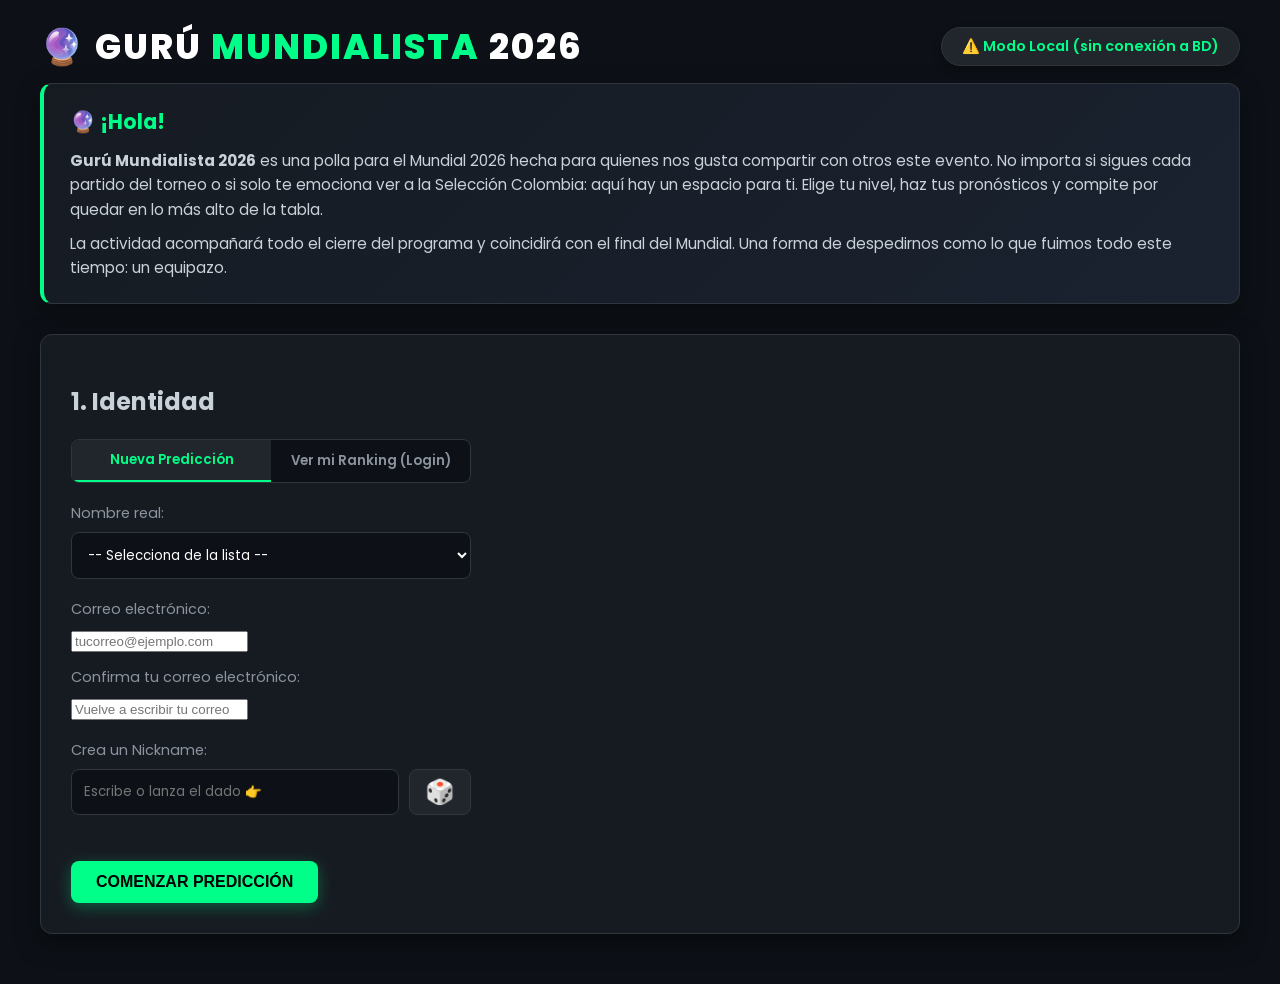
==== index.html @ ebf489bd "Add files via upload" ====
<!DOCTYPE html>
<html lang="es">
<head>
    <meta charset="UTF-8">
    <meta name="viewport" content="width=device-width, initial-scale=1.0">
    <title>Gurú Mundialista 2026</title>
    <link rel="icon" href="data:image/svg+xml,<svg xmlns=%22http://www.w3.org/2000/svg%22 viewBox=%220 0 100 100%22><text y=%22.9em%22 font-size=%2290%22>⚽</text></svg>">
    <link href="https://fonts.googleapis.com/css2?family=Poppins:wght@400;600;800&display=swap" rel="stylesheet">

    <!-- Librería de Supabase -->
    <script src="https://cdn.jsdelivr.net/npm/@supabase/supabase-js@2"></script>

    <!-- Librería de EmailJS (envío de correos desde el navegador) -->
    <script src="https://cdn.jsdelivr.net/npm/@emailjs/browser@4/dist/email.min.js"></script>
    <script>
        // Configuración pública de EmailJS (segura en el navegador; protegida por allowlist de dominio).
        const EMAILJS_PUBLIC_KEY = 'kwXIghJAaMtMePEkR';
        const EMAILJS_SERVICE_ID = 'service_cu4nylf';
        const EMAILJS_TEMPLATE_RESUMEN = 'template_o85jtlh';
        const EMAILJS_TEMPLATE_NICKNAME = 'template_stumfva';
        if (window.emailjs) emailjs.init({ publicKey: EMAILJS_PUBLIC_KEY });
    </script>

    <style>
        :root { --bg-color: #0d1117; --card-bg: #161b22; --border-color: #30363d; --text-main: #c9d1d9; --accent: #00ff88; --accent-hover: #00cc6a; --highlight: rgba(0, 255, 136, 0.1); }
        * { box-sizing: border-box; }
        body { font-family: 'Poppins', sans-serif; background-color: var(--bg-color); color: var(--text-main); margin: 0; padding: 20px; }
        .container { max-width: 1200px; margin: 0 auto; }

        .header-top { display: flex; justify-content: space-between; align-items: center; margin-bottom: 10px; flex-wrap: wrap; gap: 10px; }
        h1 { font-weight: 800; font-size: 2.2em; text-transform: uppercase; letter-spacing: 2px; margin: 0; color: white; }
        h1 span { color: var(--accent); }
        .stats-badge { background: #21262d; border: 1px solid var(--border-color); color: var(--accent); padding: 8px 20px; border-radius: 20px; font-weight: 600; font-size: 0.9em; box-shadow: 0 4px 10px rgba(0,0,0,0.3); }

        .card { background: var(--card-bg); border: 1px solid var(--border-color); border-radius: 12px; padding: 30px; margin-bottom: 30px; box-shadow: 0 8px 24px rgba(0,0,0,0.5); opacity: 0.3; pointer-events: none; transition: all 0.4s ease; display: block; }
        .card.active { opacity: 1; pointer-events: auto; }
        .hidden { display: none !important; }

        label { display: block; margin-bottom: 8px; color: #8b949e; font-size: 0.9em; }
        input[type="text"], select { width: 100%; padding: 12px; border-radius: 8px; border: 1px solid var(--border-color); background: #0d1117; color: white; font-family: 'Poppins', sans-serif; box-sizing: border-box; }
        input[type="text"]:focus, select:focus { outline: none; border-color: var(--accent); }
        .form-container { max-width: 400px; margin-bottom: 25px; }
        .input-group { display: flex; gap: 10px; }
        .input-group input { flex: 1; }
        .btn-dice { background: #21262d; border: 1px solid var(--border-color); color: white; border-radius: 8px; padding: 0 15px; cursor: pointer; font-size: 1.5em; transition: all 0.2s; }
        .btn-dice:hover { background: #30363d; border-color: var(--accent); transform: scale(1.05); }
        .btn { background: var(--accent); color: #000; border: none; padding: 12px 25px; border-radius: 8px; cursor: pointer; font-size: 16px; font-weight: 600; text-transform: uppercase; transition: 0.2s; box-shadow: 0 4px 15px rgba(0, 255, 136, 0.3); }
        .btn:hover { background: var(--accent-hover); transform: translateY(-2px); }
        .btn:disabled { background: #30363d; color: #8b949e; cursor: not-allowed; box-shadow: none; transform: none; }

        .mode-toggle { display: flex; background: #0d1117; border: 1px solid var(--border-color); border-radius: 8px; overflow: hidden; margin-bottom: 20px; max-width: 400px; }
        .mode-btn { flex: 1; padding: 10px; background: transparent; border: none; color: #8b949e; cursor: pointer; font-family: 'Poppins'; font-weight: 600; transition: 0.3s; }
        .mode-btn.active { background: #21262d; color: var(--accent); border-bottom: 2px solid var(--accent); }

        .dashboard-header { display: flex; justify-content: space-between; background: #21262d; padding: 20px; border-radius: 10px; margin-bottom: 20px; border: 1px solid var(--border-color); align-items: center; flex-wrap: wrap; gap: 15px; }
        .dash-stat { text-align: center; }
        .dash-val { font-size: 2em; font-weight: 800; color: var(--accent); }
        .dash-label { color: #8b949e; font-size: 0.9em; text-transform: uppercase; }

        .grid-groups { display: grid; grid-template-columns: repeat(auto-fill, minmax(260px, 1fr)); gap: 20px; margin-bottom: 20px; }
        .group-box { background: #21262d; border: 1px solid var(--border-color); padding: 15px; border-radius: 10px; }
        .group-box h3 { margin-top: 0; color: var(--accent); border-bottom: 1px solid var(--border-color); padding-bottom: 8px; margin-bottom: 15px; }
        .team-row { display: flex; align-items: center; justify-content: space-between; margin-bottom: 10px; padding: 6px; border-radius: 6px; background: rgba(0,0,0,0.2); }
        .team-info { display: flex; align-items: center; flex: 1; font-size: 0.9em; }
        .team-flag { width: 24px; height: 16px; object-fit: cover; border-radius: 2px; margin-right: 10px; border: 1px solid rgba(255,255,255,0.1); }
        .flag-fallback { display: inline-flex; align-items: center; justify-content: center; background: #30363d; color: var(--accent); font-size: 0.55em; font-weight: 600; letter-spacing: 0.5px; flex-shrink: 0; }
        .rank-selectors { display: flex; gap: 5px; }
        .rank-btn { background: #30363d; border: 1px solid var(--border-color); color: #8b949e; width: 30px; height: 30px; border-radius: 6px; font-weight: 600; cursor: pointer; display: flex; align-items: center; justify-content: center; font-size: 0.85em; transition: 0.2s; }
        .rank-btn.active-1 { background: #ffd700; color: #000; border-color: #ffd700; }
        .rank-btn.active-2 { background: #c0c0c0; color: #000; border-color: #c0c0c0; }

        .team-option-third { display: flex; align-items: center; margin-bottom: 10px; cursor: pointer; padding: 8px; border-radius: 5px; background: rgba(0,0,0,0.2); transition: 0.2s; }
        .team-option-third input { accent-color: var(--accent); width: 18px; height: 18px; margin-right: 12px; cursor: pointer; }

        .counter { background: #0d1117; border: 1px solid var(--border-color); color: var(--accent); padding: 3px 12px; border-radius: 12px; font-size: 0.6em; vertical-align: middle; margin-left: 10px; }

        .bracket-wrapper { overflow-x: auto; padding-bottom: 20px; }
        .bracket { display: flex; gap: 40px; min-width: 1000px; }
        .round { display: flex; flex-direction: column; justify-content: space-around; flex: 1; }
        .round-title { text-align: center; color: var(--accent); font-size: 0.9em; text-transform: uppercase; margin-bottom: 15px; font-weight: 600; }
        .match-box { background: #21262d; border: 1px solid var(--border-color); border-radius: 8px; margin-bottom: 15px; overflow: hidden; box-shadow: 0 4px 6px rgba(0,0,0,0.3); }
        .match-team { display: flex; align-items: center; padding: 10px 15px; cursor: pointer; font-size: 0.9em; transition: 0.2s; }
        .match-team:hover { background: rgba(255,255,255,0.03); }
        .match-team.winner { background: var(--highlight); border-left: 4px solid var(--accent); font-weight: 600; color: white; }
        .match-label { font-size: 0.65em; color: #6e7681; padding: 4px 15px 0; text-transform: uppercase; letter-spacing: 0.5px; }
        .match-divider { height: 1px; background: var(--border-color); }

        .podium { text-align: center; background: #21262d; padding: 30px; border-radius: 12px; border: 1px solid var(--border-color); margin-bottom: 20px; }
        .gold { color: #ffd700; font-weight: 800; font-size: 2em; margin-bottom: 10px; }
        .silver { color: #c0c0c0; font-weight: 600; font-size: 1.5em; margin-bottom: 10px; }
        .bronze { color: #cd7f32; font-weight: 600; font-size: 1.2em; }

        .modal-overlay { display: none; position: fixed; top: 0; left: 0; width: 100%; height: 100%; background: rgba(0,0,0,0.8); z-index: 1000; justify-content: center; align-items: center; }
        .modal-content { background: var(--card-bg); border: 1px solid var(--accent); padding: 30px; border-radius: 12px; max-width: 500px; width: 90%; color: var(--text-main); position: relative; }
        .modal-content h2 { color: var(--accent); margin-top: 0; }
        .close-modal { position: absolute; top: 15px; right: 15px; cursor: pointer; color: white; font-weight: bold; font-size: 1.2em; }

        .summary-line { display: flex; align-items: center; gap: 10px; padding: 8px 0; border-bottom: 1px solid var(--border-color); font-size: 0.95em; }
        .summary-line .medal { font-size: 1.2em; }

        /* Selector de nivel */
        .nivel-options { display: grid; grid-template-columns: repeat(auto-fit, minmax(250px, 1fr)); gap: 20px; }
        .nivel-card { background: #21262d; border: 2px solid var(--border-color); border-radius: 12px; padding: 25px; cursor: pointer; transition: 0.2s; }
        .nivel-card:hover { border-color: var(--accent); transform: translateY(-3px); }
        .nivel-card h3 { color: var(--accent); margin: 8px 0 12px; font-size: 1.3em; }
        .nivel-card p { color: #8b949e; font-size: 0.9em; margin: 0; }
        .lvl-badge { font-size: 0.7em; text-transform: uppercase; color: #8b949e; letter-spacing: 1px; font-weight: 600; }

        /* Fan de la Sele */
        #fan-flow h3 { color: var(--accent); margin-top: 28px; border-bottom: 1px solid var(--border-color); padding-bottom: 8px; }
        .fan-match { background: #21262d; border: 1px solid var(--border-color); border-radius: 10px; padding: 15px; margin-bottom: 15px; }
        .fan-match-teams { display: flex; align-items: center; gap: 8px; margin-bottom: 6px; font-weight: 600; flex-wrap: wrap; }
        .fan-match-teams .vs { color: #8b949e; font-weight: 400; margin: 0 4px; }
        .fan-match-date { color: #8b949e; font-size: 0.82em; margin-bottom: 12px; }
        .fan-result-btns { display: flex; gap: 10px; }
        .result-btn { flex: 1; padding: 10px; background: #30363d; border: 1px solid var(--border-color); color: #8b949e; border-radius: 8px; cursor: pointer; font-family: 'Poppins', sans-serif; font-weight: 600; transition: 0.2s; }
        .result-btn:hover { border-color: var(--accent); }
        .result-btn.sel-win { background: var(--accent); color: #000; border-color: var(--accent); }
        .result-btn.sel-draw { background: #ffd700; color: #000; border-color: #ffd700; }
        .result-btn.sel-lose { background: #f85149; color: #fff; border-color: #f85149; }

        /* Trofeo del campeón: aparece con una pequeña celebración */
        .trofeo-champ { display: inline-block; animation: trofeo-pop 0.5s ease; filter: drop-shadow(0 0 6px rgba(255,215,0,0.7)); }
        @keyframes trofeo-pop {
            0% { transform: scale(0) rotate(-30deg); opacity: 0; }
            60% { transform: scale(1.4) rotate(10deg); }
            100% { transform: scale(1) rotate(0); opacity: 1; }
        }

        /* Dashboard: pestañas de ranking y tabla de posiciones */
        .rank-tabs { display: flex; gap: 8px; margin: 20px 0 15px; flex-wrap: wrap; }
        .rank-tab { flex: 1; min-width: 120px; padding: 10px; background: #0d1117; border: 1px solid var(--border-color); color: #8b949e; border-radius: 8px; cursor: pointer; font-family: 'Poppins', sans-serif; font-weight: 600; font-size: 0.85em; transition: 0.2s; }
        .rank-tab:hover { border-color: var(--accent); }
        .rank-tab.active { background: #21262d; color: var(--accent); border-color: var(--accent); }
        #leaderboard { max-height: 420px; overflow-y: auto; border: 1px solid var(--border-color); border-radius: 8px; }
        .lb-row { display: flex; align-items: center; gap: 12px; padding: 12px 15px; border-bottom: 1px solid var(--border-color); background: rgba(0,0,0,0.15); }
        .lb-row:last-child { border-bottom: none; }
        .lb-rank { width: 38px; text-align: center; font-weight: 700; flex-shrink: 0; }
        .lb-nick { flex: 1; font-weight: 600; overflow: hidden; text-overflow: ellipsis; white-space: nowrap; }
        .lb-real { color: #8b949e; font-weight: 400; font-size: 0.85em; }
        .lb-pts { color: var(--accent); font-weight: 600; flex-shrink: 0; }
        .lb-me { background: var(--highlight); border-left: 3px solid var(--accent); }
        .lb-hint { background: #21262d; border: 1px dashed var(--border-color); border-radius: 8px; padding: 12px 15px; margin-bottom: 12px; color: #8b949e; font-size: 0.9em; }

        .welcome-box { background: linear-gradient(135deg, #161b22 0%, #1a2230 100%); border: 1px solid var(--border-color); border-left: 4px solid var(--accent); border-radius: 12px; padding: 22px 26px; margin-bottom: 30px; box-shadow: 0 8px 24px rgba(0,0,0,0.4); }
        .welcome-box h2 { color: var(--accent); margin: 0 0 12px; font-size: 1.3em; }
        .welcome-box p { color: var(--text-main); line-height: 1.6; margin: 0 0 10px; font-size: 0.95em; }
        .welcome-box p:last-child { margin-bottom: 0; }

        /* Mis decisiones en el dashboard */
        .dec-card { background: #161b22; border: 1px solid var(--border-color); border-radius: 10px; padding: 16px 18px; margin-bottom: 16px; }
        .dec-card h4 { margin: 0 0 12px; color: var(--text-main); }
        .dec-row { padding: 7px 10px; border-radius: 6px; margin-bottom: 5px; font-size: 0.9em; background: #21262d; }
        .dec-row.dec-ok { background: rgba(63,185,80,0.15); border-left: 3px solid var(--accent); }
        .dec-row.dec-bad { background: rgba(248,81,73,0.12); border-left: 3px solid #f85149; }
        .ok-pick { color: var(--accent); font-weight: 700; }
        .bad-pick { color: #f85149; font-weight: 700; }
        .bracket-lectura { display: flex; gap: 12px; overflow-x: auto; padding: 10px 2px; }
        .bl-round { display: flex; flex-direction: column; justify-content: space-around; gap: 6px; min-width: 130px; }
        .bl-title { color: var(--accent); font-weight: 600; font-size: 0.75em; text-align: center; margin-bottom: 4px; }
        .bl-match { background: #21262d; border: 1px solid var(--border-color); border-radius: 6px; }
        .bl-team { padding: 6px 8px; font-size: 0.78em; display: flex; align-items: center; gap: 5px; }
        .bl-team.bl-ok { background: rgba(63,185,80,0.2); font-weight: 600; }
        .bl-team.bl-bad { background: rgba(248,81,73,0.15); opacity: 0.75; }
    </style>
</head>
<body>

<!-- Modal de confirmación / éxito -->
<div class="modal-overlay" id="statsModal">
    <div class="modal-content">
        <span class="close-modal" onclick="cerrarModal()">✕</span>
        <div id="modal-confirm">
            <h2>🎯 ¡Predicción Lista!</h2>
            <p>Revisa tu predicción antes de guardarla oficialmente:</p>
            <div id="summary-container" style="margin: 20px 0;"></div>
            <button class="btn" style="width:100%;" id="btn-save-db" onclick="intentarGuardarBD()">Guardar en BD Oficial</button>
        </div>
        <div id="modal-success" class="hidden"></div>
    </div>
</div>

<div class="container">
    <div class="header-top">
        <h1>🔮 Gurú <span>Mundialista</span> 2026</h1>
        <div class="stats-badge" id="prediction-counter">Conectando a la nube...</div>
    </div>

    <div class="welcome-box">
        <h2>🔮 ¡Hola!</h2>
        <p><strong>Gurú Mundialista 2026</strong> es una polla para el Mundial 2026 hecha para quienes nos gusta compartir con otros este evento. No importa si sigues cada partido del torneo o si solo te emociona ver a la Selección Colombia: aquí hay un espacio para ti. Elige tu nivel, haz tus pronósticos y compite por quedar en lo más alto de la tabla.</p>
        <p>La actividad acompañará todo el cierre del programa y coincidirá con el final del Mundial. Una forma de despedirnos como lo que fuimos todo este tiempo: un equipazo.</p>
    </div>

    <div class="card active" id="step-1">
        <h2>1. Identidad</h2>
        <div class="mode-toggle">
            <button class="mode-btn active" id="btn-new" onclick="toggleMode('new')">Nueva Predicción</button>
            <button class="mode-btn" id="btn-login" onclick="toggleMode('login')">Ver mi Ranking (Login)</button>
        </div>
        <div class="form-container">
            <label>Nombre real:</label>
            <select id="userSelect" style="margin-bottom: 20px;">
                <option value="">-- Selecciona de la lista --</option>
                <option value="Alejandra Adelina Mahecha Roa">Alejandra Adelina Mahecha Roa</option>
                <option value="Alejandro Espinal">Alejandro Espinal</option>
                <option value="Anabell Zúñiga Ahumada">Anabell Zúñiga Ahumada</option>
                <option value="Andrea Melo Tobón">Andrea Melo Tobón</option>
                <option value="Camilo JR Torres Quiñones">Camilo JR Torres Quiñones</option>
                <option value="Cesar Augusto Herrera Lozano">Cesar Augusto Herrera Lozano</option>
                <option value="Cindy Lorena Torres">Cindy Lorena Torres</option>
                <option value="Edson Gómez">Edson Gómez</option>
                <option value="Elizabeth Marín">Elizabeth Marín</option>
                <option value="Estefannya Vargas Cruz">Estefannya Vargas Cruz</option>
                <option value="Fernanda Ayala">Fernanda Ayala</option>
                <option value="Gilberto Arturo Luna Beltran">Gilberto Arturo Luna Beltran</option>
                <option value="Jenny Fernanda Salcedo">Jenny Fernanda Salcedo</option>
                <option value="Jesica Lubrano">Jesica Lubrano</option>
                <option value="Jimmy Alejandro Hernández Tisoy">Jimmy Alejandro Hernández Tisoy</option>
                <option value="Juan Camilo Londoño Estrada">Juan Camilo Londoño Estrada</option>
                <option value="Juan Pablo Restrepo">Juan Pablo Restrepo</option>
                <option value="Laura Barragán">Laura Barragán</option>
                <option value="Laura Yaneth Noguera Quenguan">Laura Yaneth Noguera Quenguan</option>
                <option value="Marcela Ortiz">Marcela Ortiz</option>
                <option value="Marianella Ortiz Montes">Marianella Ortiz Montes</option>
                <option value="Maritza Paz">Maritza Paz</option>
                <option value="Martín Díaz Acevedo">Martín Díaz Acevedo</option>
                <option value="Nancy Vera Torres">Nancy Vera Torres</option>
                <option value="Natalí Ortiz Betancurt">Natalí Ortiz Betancurt</option>
                <option value="Nathalia Salinas Tarazona">Nathalia Salinas Tarazona</option>
                <option value="Óscar Daniel Barrios Díaz">Óscar Daniel Barrios Díaz</option>
                <option value="Paula María Álvarez Peña">Paula María Álvarez Peña</option>
                <option value="Saúl Torres">Saúl Torres</option>
                <option value="Vanessa Maya Cerón">Vanessa Maya Cerón</option>
                <option value="Vladimir Ortiz Herrera">Vladimir Ortiz Herrera</option>
            </select>
            <div id="email-field">
                <label>Correo electrónico:</label>
                <input type="email" id="useremail" placeholder="tucorreo@ejemplo.com" style="margin-bottom: 15px;" maxlength="100">
                <label>Confirma tu correo electrónico:</label>
                <input type="email" id="useremail2" placeholder="Vuelve a escribir tu correo" style="margin-bottom: 20px;" maxlength="100" onpaste="return false;">
            </div>
            <div id="nick-field">
                <label id="nick-label">Crea un Nickname:</label>
                <div class="input-group">
                    <input type="text" id="nickname" placeholder="Escribe o lanza el dado 👉" maxlength="30">
                    <button class="btn-dice" id="dice-btn" onclick="generarNicknameRandom()">🎲</button>
                </div>
                <p id="nick-easter" style="color:var(--accent); font-size:0.8em; margin-top:8px; min-height:1em;"></p>
            </div>
            <p id="login-hint" class="hidden" style="color:#8b949e; font-size:0.85em; margin-top:8px;"></p>
        </div>
        <button class="btn" id="main-action-btn" type="button" onclick="validarYComenzar()">Comenzar Predicción</button>
    </div>

    <div class="card hidden" id="dashboard-view" style="opacity: 1; pointer-events: auto;">
        <h2>📊 Tablero de <span id="dash-nick" style="color:var(--accent)"></span></h2>
        <div class="dashboard-header" id="dash-personal"></div>

        <div class="rank-tabs">
            <button class="rank-tab active" data-tab="fan" onclick="switchRankingTab('fan')">Fan de la Sele</button>
            <button class="rank-tab" data-tab="fiebre" onclick="switchRankingTab('fiebre')">Fiebre del Mundial</button>
            <button class="rank-tab" data-tab="absoluto" onclick="switchRankingTab('absoluto')">🏆 Absoluto</button>
        </div>
        <div id="leaderboard-hint"></div>
        <div id="leaderboard"></div>
        <p style="color:#8b949e; font-size:0.85em; margin-top:15px;">ℹ️ Los puntos se calcularán durante el Mundial. Por ahora todos aparecen en 0.</p>

        <div id="mis-decisiones" style="margin-top:30px;"></div>

        <button class="btn" style="background:#30363d; color:white; margin-top:10px;" onclick="location.reload()">Cerrar Sesión</button>
    </div>

    <!-- Selector de nivel (se muestra tras la identidad en modo nueva predicción) -->
    <div class="card hidden" id="step-nivel" style="opacity:1; pointer-events:auto;">
        <h2>Elige tu nivel</h2>
        <p style="color:#8b949e; margin-top:-10px;">Puedes jugar uno o ambos niveles. Si juegas los dos con el <strong>mismo nickname</strong>, entras también al ranking absoluto.</p>
        <div class="nivel-options">
            <div class="nivel-card" onclick="elegirNivel('fan')">
                <div class="lvl-badge">Nivel básico</div>
                <h3><img src="https://flagcdn.com/w40/co.png" class="team-flag" style="vertical-align:middle" alt="Colombia"> Fan de la Sele</h3>
                <p>Preguntas rápidas sobre la Selección Colombia. Ideal si no sigues todo el torneo pero quieres jugar.</p>
            </div>
            <div class="nivel-card" onclick="elegirNivel('fiebre')">
                <div class="lvl-badge">Nivel intermedio</div>
                <h3>🔥 Fiebre del Mundial</h3>
                <p>La predicción completa: fase de grupos, mejores terceros y toda la fase de eliminación.</p>
            </div>
        </div>
    </div>

    <!-- Flujo Fan de la Sele -->
    <div class="card hidden" id="fan-flow" style="opacity:1; pointer-events:auto;">
        <h2><img src="https://flagcdn.com/w40/co.png" class="team-flag" style="vertical-align:middle" alt="Colombia"> Fan de la Sele</h2>
        <p style="color:#8b949e; margin-top:-10px;">Unas preguntas rápidas sobre la Selección Colombia.</p>

        <h3>1. Resultado de Colombia en la fase de grupos</h3>
        <div id="fan-partidos"></div>

        <h3>2. ¿En qué posición termina Colombia su grupo?</h3>
        <div class="fan-result-btns" id="fan-posgrupo" style="max-width:460px;">
            <button type="button" class="result-btn" onclick="setFanPosGrupo('1°')">1°</button>
            <button type="button" class="result-btn" onclick="setFanPosGrupo('2°')">2°</button>
            <button type="button" class="result-btn" onclick="setFanPosGrupo('3°')">3°</button>
            <button type="button" class="result-btn" onclick="setFanPosGrupo('4°')">4°</button>
        </div>

        <h3>3. ¿Hasta dónde llega Colombia?</h3>
        <select id="fan-posicion" style="max-width:400px;"><option value="">-- Selecciona --</option></select>

        <h3>4. ¿Quién marcará el último gol de Colombia en el Mundial?</h3>
        <select id="fan-goleador" style="max-width:400px;"><option value="">-- Selecciona un jugador --</option></select>

        <h3>5. ¿Quién será el campeón del Mundial?</h3>
        <p style="color:#8b949e; margin-top:-4px; font-size:0.85em;">Acertar al campeón vale bastantes puntos: es tu gran apuesta.</p>
        <div style="display:flex; align-items:center; gap:12px; max-width:460px;">
            <select id="fan-campeon" style="max-width:400px;" onchange="mostrarTrofeoFan()"><option value="">-- Selecciona --</option></select>
            <span id="fan-trofeo" style="font-size:1.8em;"></span>
        </div>

        <button class="btn" type="button" style="margin-top:25px;" onclick="prepararGuardadoFan()">Validar y Guardar</button>
    </div>

    <div id="prediction-flow" class="hidden">
        <div class="card" id="step-2">
            <h2>2. Fase de Grupos</h2>
            <p style="color:#8b949e; margin-top:-10px;">Elige el 1° y 2° de cada grupo. Si cambias algo aquí después de avanzar, los pasos siguientes se reiniciarán.</p>
            <div class="grid-groups" id="groups-container"></div>
            <button class="btn" type="button" onclick="validarYGenerarTerceros()">Avanzar a Mejores Terceros</button>
        </div>
        <div class="card" id="step-3">
            <h2>3. Mejores Terceros <span class="counter" id="contador-terceros">0/8</span></h2>
            <p style="color:#8b949e; margin-top:-10px;">Selecciona exactamente 8 terceros (máximo 1 por grupo).</p>
            <div class="grid-groups" id="thirds-container"></div>
            <button class="btn" type="button" onclick="iniciarBracket()">Generar Bracket Final</button>
        </div>
        <div class="card" id="step-4">
            <h2>4. Fase de Eliminación</h2>
            <div class="bracket-wrapper"><div class="bracket" id="bracket-container"></div></div>
            <div id="third-place-container" style="display:none; margin-top: 30px; border-top: 1px solid var(--border-color); padding-top: 20px;">
                <h3 style="text-align:center; color:#cd7f32">🥉 3er Puesto</h3>
                <div class="bracket" style="justify-content: center;" id="third-place-bracket"></div>
            </div>
        </div>
        <div class="card" id="step-5">
            <h2>5. Podio Final</h2>
            <div class="podium" id="podium-container"><p>Completa la final.</p></div>
            <button class="btn" type="button" onclick="prepararGuardado()">Validar y Terminar</button>
        </div>
    </div>
</div>

<script>
    // ==========================================
    // PARTE 1: DATOS GLOBALES
    // ==========================================
    let dbClient = null;
    let isLoginMode = false;
    let payloadGuardado = null;
    let bracketGenerado = false; // bandera para blindar el flujo

    const teamData = {
        "México": "mx", "Sudáfrica": "za", "Corea del Sur": "kr", "Rep. Checa": "cz",
        "Canadá": "ca", "Bosnia": "ba", "Qatar": "qa", "Suiza": "ch",
        "Brasil": "br", "Marruecos": "ma", "Haití": "ht", "Escocia": "gb-sct",
        "Estados Unidos": "us", "Paraguay": "py", "Australia": "au", "Turquía": "tr",
        "Alemania": "de", "Curazao": "cw", "Costa de Marfil": "ci", "Ecuador": "ec",
        "Países Bajos": "nl", "Japón": "jp", "Suecia": "se", "Túnez": "tn",
        "Bélgica": "be", "Egipto": "eg", "Irán": "ir", "Nueva Zelanda": "nz",
        "España": "es", "Cabo Verde": "cv", "Arabia Saudita": "sa", "Uruguay": "uy",
        "Francia": "fr", "Senegal": "sn", "Irak": "iq", "Noruega": "no",
        "Argentina": "ar", "Argelia": "dz", "Austria": "at", "Jordania": "jo",
        "Portugal": "pt", "R.D. Congo": "cd", "Uzbekistán": "uz", "Colombia": "co",
        "Inglaterra": "gb-eng", "Croacia": "hr", "Ghana": "gh", "Panamá": "pa"
    };

    const groups = {
        A: ["México", "Sudáfrica", "Corea del Sur", "Rep. Checa"], B: ["Canadá", "Bosnia", "Qatar", "Suiza"],
        C: ["Brasil", "Marruecos", "Haití", "Escocia"], D: ["Estados Unidos", "Paraguay", "Australia", "Turquía"],
        E: ["Alemania", "Curazao", "Costa de Marfil", "Ecuador"], F: ["Países Bajos", "Japón", "Suecia", "Túnez"],
        G: ["Bélgica", "Egipto", "Irán", "Nueva Zelanda"], H: ["España", "Cabo Verde", "Arabia Saudita", "Uruguay"],
        I: ["Francia", "Senegal", "Irak", "Noruega"], J: ["Argentina", "Argelia", "Austria", "Jordania"],
        K: ["Portugal", "R.D. Congo", "Uzbekistán", "Colombia"], L: ["Inglaterra", "Croacia", "Ghana", "Panamá"]
    };

    // ==========================================
    // SIEMBRA OFICIAL DE LA RONDA DE 32 (motor de 495 combinaciones)
    // Estructura OFICIAL de los 16 partidos de la Ronda de 32 (Matches 73-88, fuente: FIFA/Wikipedia).
    // Slots: "1A"=ganador grupo A, "2B"=segundo grupo B, "3#M74"=el tercero que el algoritmo asigne a ese partido.
    // El orden del array es el orden de presentación en el bracket (preserva el árbol oficial).
    const R32_TEMPLATE = [
        { id: "M73", t1: "2A", t2: "2B" },   { id: "M74", t1: "1E", t2: "3#M74" },
        { id: "M75", t1: "1F", t2: "2C" },   { id: "M76", t1: "1C", t2: "2F" },
        { id: "M77", t1: "1I", t2: "3#M77" }, { id: "M78", t1: "2E", t2: "2I" },
        { id: "M79", t1: "1A", t2: "3#M79" }, { id: "M80", t1: "1L", t2: "3#M80" },
        { id: "M81", t1: "1D", t2: "3#M81" }, { id: "M82", t1: "1G", t2: "3#M82" },
        { id: "M83", t1: "2K", t2: "2L" },   { id: "M84", t1: "1H", t2: "2J" },
        { id: "M85", t1: "1B", t2: "3#M85" }, { id: "M86", t1: "1J", t2: "2H" },
        { id: "M87", t1: "1K", t2: "3#M87" }, { id: "M88", t1: "2D", t2: "2G" }
    ];

    // Grupos candidatos OFICIALES para cada partido con tercero (fuente: FIFA/Wikipedia).
    // El algoritmo asigna, dada la combinación de 8 grupos con tercero clasificado, qué grupo va a cada partido,
    // respetando que ningún tercero enfrente al ganador de su propio grupo. Cubre las 495 combinaciones.
    const THIRD_SLOTS = [
        { match: "M74", candidates: ["A", "B", "C", "D", "F"] },
        { match: "M77", candidates: ["C", "D", "F", "G", "H"] },
        { match: "M79", candidates: ["C", "E", "F", "H", "I"] },
        { match: "M80", candidates: ["E", "H", "I", "J", "K"] },
        { match: "M81", candidates: ["B", "E", "F", "I", "J"] },
        { match: "M82", candidates: ["A", "E", "H", "I", "J"] },
        { match: "M85", candidates: ["E", "F", "G", "I", "J"] },
        { match: "M87", candidates: ["D", "E", "I", "J", "L"] }
    ];

    // Asigna cada grupo-tercero a un partido mediante matching con backtracking (determinista).
    function asignarTerceros(gruposConTercero) {
        const used = new Set(), result = {};
        const slots = THIRD_SLOTS.map(s => ({ match: s.match, valid: s.candidates.filter(g => gruposConTercero.includes(g)) }));
        const order = [...slots].sort((a, b) => a.valid.length - b.valid.length || a.match.localeCompare(b.match));
        function backtrack(i) {
            if (i === order.length) return true;
            const slot = order[i];
            for (const g of slot.valid.filter(g => !used.has(g)).sort()) {
                used.add(g); result[slot.match] = g;
                if (backtrack(i + 1)) return true;
                used.delete(g); delete result[slot.match];
            }
            return false;
        }
        return backtrack(0) ? result : null;
    }

    let userPicks = { firsts: {}, seconds: {}, thirds: [] };
    let bData = { r32: Array(16).fill(null), r16: Array(8).fill(null), qf: Array(4).fill(null), sf: Array(2).fill(null), final: Array(1).fill(null), third: Array(1).fill(null) };
    const stages = ['r32', 'r16', 'qf', 'sf', 'final'];

    // --- Nivel "Fan de la Sele" ---
    const COLOMBIA_RIVALES = ["Uzbekistán", "R.D. Congo", "Portugal"]; // Grupo K, orden cronológico
    // Fecha y hora (en Colombia) de cada partido de la fase de grupos.
    const COLOMBIA_FECHAS = {
        "Uzbekistán": "Miércoles 17 de junio · 9:00 p.m. (hora de Colombia)",
        "R.D. Congo": "Martes 23 de junio · 9:00 p.m. (hora de Colombia)",
        "Portugal": "Sábado 27 de junio · 6:30 p.m. (hora de Colombia)"
    };
    // Convocatoria oficial de Colombia para el Mundial 2026 (26 jugadores), agrupada por posición.
    const COLOMBIA_JUGADORES = {
        "Porteros": ["Álvaro Montero", "Camilo Vargas", "David Ospina"],
        "Defensas": ["Daniel Muñoz", "Santiago Arias", "Dávinson Sánchez", "Jhon Lucumí", "Yerry Mina", "Willer Ditta", "Déiver Machado", "Johan Mojica"],
        "Mediocampistas": ["Gustavo Puerta", "James Rodríguez", "Jefferson Lerma", "Jhon Arias", "Jorge Carrascal", "Juan Fernando Quintero", "Richard Ríos", "Kevin Castaño", "Jaminton Campaz", "Juan Portilla"],
        "Delanteros": ["Luis Díaz", "Luis Suárez", "Jhon Córdoba", "Carlos Gómez", "Juan Camilo Hernández"]
    };
    const POSICIONES_FINALES = [
        "No pasa de fase de grupos", "Ronda de 32", "Octavos de final",
        "Cuartos de final", "Semifinal", "Subcampeona (pierde la final)", "Campeona"
    ];
    let fanPicks = { partidos: {}, posicionGrupo: null, posicion: null, goleador: "", campeon: null };

    // ==========================================
    // PARTE 2: UI Y LÓGICA DEL MUNDIAL
    // ==========================================
    function getFlagHTML(team) {
        if (team && teamData[team]) {
            const code = teamData[team];
            // onerror: si el CDN no carga, reemplaza la imagen por un recuadro con el código del país.
            return `<img src="https://flagcdn.com/w40/${code}.png" class="team-flag" alt="${team}" onerror="this.outerHTML='<span class=\\'team-flag flag-fallback\\'>${code.toUpperCase().slice(0,2)}</span>'">`;
        }
        return '<span class="team-flag flag-fallback">??</span>';
    }

    function renderizarGrupos() {
        const container = document.getElementById('groups-container');
        if (!container) return;
        container.innerHTML = '';
        Object.keys(groups).forEach(g => {
            let html = `<div class="group-box"><h3>Grupo ${g}</h3>`;
            groups[g].forEach(team => {
                let isF = userPicks.firsts[g] === team, isS = userPicks.seconds[g] === team;
                html += `<div class="team-row"><div class="team-info">${getFlagHTML(team)} <span>${team}</span></div>
                    <div class="rank-selectors">
                        <button class="rank-btn ${isF ? 'active-1' : ''}" onclick="setRank('${g}', '${team}', 1)">1°</button>
                        <button class="rank-btn ${isS ? 'active-2' : ''}" onclick="setRank('${g}', '${team}', 2)">2°</button>
                    </div></div>`;
            });
            container.innerHTML += html + `</div>`;
        });
    }

    // Si el usuario cambia los grupos luego de generar pasos posteriores, los reiniciamos.
    function invalidarPasosPosteriores() {
        if (!bracketGenerado && userPicks.thirds.length === 0) return;
        userPicks.thirds = [];
        bData = { r32: Array(16).fill(null), r16: Array(8).fill(null), qf: Array(4).fill(null), sf: Array(2).fill(null), final: Array(1).fill(null), third: Array(1).fill(null) };
        bracketGenerado = false;
        document.getElementById('thirds-container').innerHTML = '';
        document.getElementById('bracket-container').innerHTML = '';
        document.getElementById('third-place-container').style.display = 'none';
        document.getElementById('podium-container').innerHTML = '<p>Completa la final.</p>';
        document.getElementById('contador-terceros').innerText = '0/8';
        ['step-3', 'step-4', 'step-5'].forEach(id => document.getElementById(id).classList.remove('active'));
    }

    function setRank(group, team, rank) {
        invalidarPasosPosteriores();
        if (rank === 1) {
            if (userPicks.firsts[group] === team) userPicks.firsts[group] = null;
            else { if (userPicks.seconds[group] === team) userPicks.seconds[group] = null; userPicks.firsts[group] = team; }
        } else {
            if (userPicks.seconds[group] === team) userPicks.seconds[group] = null;
            else { if (userPicks.firsts[group] === team) userPicks.firsts[group] = null; userPicks.seconds[group] = team; }
        }
        renderizarGrupos();
    }

    function validarYGenerarTerceros() {
        if (Object.keys(groups).some(g => !userPicks.firsts[g] || !userPicks.seconds[g])) return alert("⚠️ Selecciona 1° y 2° en TODOS los grupos.");
        const thirdsContainer = document.getElementById('thirds-container');
        thirdsContainer.innerHTML = '';
        Object.keys(groups).forEach(g => {
            let rem = groups[g].filter(t => t !== userPicks.firsts[g] && t !== userPicks.seconds[g]);
            let html = `<div class="group-box"><h3>Resto G-${g}</h3>`;
            rem.forEach(team => html += `<label class="team-option-third"><input type="checkbox" class="third-pick" data-tgroup="${g}" value="${team}" onchange="checkThirdsLimit(this, '${g}')"> ${getFlagHTML(team)} ${team}</label>`);
            thirdsContainer.innerHTML += html + `</div>`;
        });
        document.getElementById('step-3').classList.add('active');
        document.getElementById('step-3').scrollIntoView({ behavior: 'smooth' });
    }

    function checkThirdsLimit(cb, g) {
        if (document.querySelectorAll(`.third-pick[data-tgroup="${g}"]:checked`).length > 1) { cb.checked = false; alert("Máximo 1 por grupo."); }
        if (document.querySelectorAll('.third-pick:checked').length > 8) { cb.checked = false; alert("Máximo 8 terceros."); }
        document.getElementById('contador-terceros').innerText = `${document.querySelectorAll('.third-pick:checked').length}/8`;
    }

    // Resuelve un slot a equipo real. Para terceros ("3#M74") usa el mapa de asignación calculado.
    // terceroPorGrupo: { "A": "Equipo3A", ... } solo para los grupos cuyo tercero clasificó.
    // asignacion: { "M74": "C", ... } qué grupo va a cada partido de tercero.
    function resolverSlot(slot, terceroPorGrupo, asignacion) {
        if (slot[0] === '3') {
            const matchId = slot.slice(2); // "3#M74" -> "M74"
            const grupo = asignacion[matchId];
            return grupo ? terceroPorGrupo[grupo] : null;
        }
        const grupo = slot[1];
        return slot[0] === '1' ? userPicks.firsts[grupo] : userPicks.seconds[grupo];
    }

    function iniciarBracket() {
        let chks = document.querySelectorAll('.third-pick:checked');
        if (chks.length !== 8) return alert("Elige 8 terceros exactos.");

        // Mapa grupo -> equipo tercero, y lista de los 8 grupos cuyos terceros clasificaron.
        const terceroPorGrupo = {};
        Array.from(chks).forEach(el => { terceroPorGrupo[el.dataset.tgroup] = el.value; });
        const gruposConTercero = Object.keys(terceroPorGrupo);
        userPicks.thirds = Array.from(chks).map(el => el.value);
        userPicks.thirdsByGroup = terceroPorGrupo; // se guarda para el scoring futuro

        // Motor oficial: asigna cada grupo-tercero a su partido según las reglas FIFA.
        const asignacion = asignarTerceros(gruposConTercero);
        if (!asignacion) return alert("⚠️ No se pudo asignar los terceros con esta combinación. Revisa tu selección.");
        userPicks.thirdAssignment = asignacion;

        // Construye la Ronda de 32 resolviendo cada slot de la estructura oficial.
        bData.r32 = R32_TEMPLATE.map(m => ({
            t1: resolverSlot(m.t1, terceroPorGrupo, asignacion),
            t2: resolverSlot(m.t2, terceroPorGrupo, asignacion),
            winner: null
        }));
        bData.r16 = Array(8).fill(null); bData.qf = Array(4).fill(null); bData.sf = Array(2).fill(null); bData.final = Array(1).fill(null); bData.third = Array(1).fill(null);
        bracketGenerado = true;
        dibujarBracket();
        document.getElementById('step-4').classList.add('active');
        document.getElementById('step-4').scrollIntoView({ behavior: 'smooth' });
    }

    function dibujarBracket() {
        const c = document.getElementById('bracket-container'); c.innerHTML = '';
        const titulos = ['Ronda de 32', 'Octavos', 'Cuartos', 'Semis', 'Final'];
        stages.forEach((s, sIdx) => {
            let col = document.createElement('div'); col.className = 'round';
            col.innerHTML = `<div class="round-title">${titulos[sIdx]}</div>`;
            bData[s].forEach((m, mIdx) => {
                let mBox = document.createElement('div'); mBox.className = 'match-box';
                let t1 = m ? m.t1 : null, t2 = m ? m.t2 : null, w = m ? m.winner : null;
                // En la final, el ganador (campeón) muestra un trofeo animado.
                const trofeo = s === 'final' ? ' <span class="trofeo-champ">🏆</span>' : '';
                const w1 = w === t1 && w !== null, w2 = w === t2 && w !== null;
                mBox.innerHTML = `<div class="match-team ${w1 ? 'winner' : ''}" onclick="setWinner('${s}', ${mIdx}, 1)">${getFlagHTML(t1)} <span>${t1 || 'TBD'}</span>${w1 ? trofeo : ''}</div><div class="match-divider"></div><div class="match-team ${w2 ? 'winner' : ''}" onclick="setWinner('${s}', ${mIdx}, 2)">${getFlagHTML(t2)} <span>${t2 || 'TBD'}</span>${w2 ? trofeo : ''}</div>`;
                col.appendChild(mBox);
            });
            c.appendChild(col);
        });
        if (bData.sf[0]?.winner && bData.sf[1]?.winner) {
            document.getElementById('third-place-container').style.display = 'block';
            let m = bData.third[0], t1 = m?.t1, t2 = m?.t2, w = m?.winner;
            document.getElementById('third-place-bracket').innerHTML = `<div class="match-box" style="width:300px;"><div class="match-team ${w === t1 && w !== null ? 'winner' : ''}" onclick="setWinner('third', 0, 1)">${getFlagHTML(t1)} <span>${t1 || 'TBD'}</span></div><div class="match-divider"></div><div class="match-team ${w === t2 && w !== null ? 'winner' : ''}" onclick="setWinner('third', 0, 2)">${getFlagHTML(t2)} <span>${t2 || 'TBD'}</span></div></div>`;
        }
    }

    function setWinner(stage, mIdx, tNum) {
        let m = bData[stage][mIdx]; if (!m || !m.t1 || !m.t2) return;
        m.winner = tNum === 1 ? m.t1 : m.t2;
        let l = tNum === 1 ? m.t2 : m.t1;
        let sIdx = stages.indexOf(stage);
        if (sIdx >= 0 && sIdx < 4) {
            let nStage = stages[sIdx + 1], nMIdx = Math.floor(mIdx / 2), slot = mIdx % 2 === 0 ? 't1' : 't2';
            if (!bData[nStage][nMIdx]) bData[nStage][nMIdx] = { t1: null, t2: null, winner: null };
            // Si el ganador cambió, limpiamos las rondas posteriores que dependían del valor viejo.
            if (bData[nStage][nMIdx][slot] !== m.winner) limpiarDescendientes(nStage, nMIdx, slot);
            bData[nStage][nMIdx][slot] = m.winner;
            if (stage === 'sf') { if (!bData.third[0]) bData.third[0] = { t1: null, t2: null, winner: null }; bData.third[0][slot] = l; }
        }
        dibujarBracket();
        actualizarPodio();
    }

    // Limpia ganadores aguas abajo cuando una elección anterior cambia (blindaje de consistencia).
    function limpiarDescendientes(stage, mIdx, slot) {
        let m = bData[stage][mIdx];
        if (!m) return;
        m[slot] = null;
        if (m.winner !== null) {
            m.winner = null;
            let sIdx = stages.indexOf(stage);
            if (sIdx >= 0 && sIdx < 4) {
                let nStage = stages[sIdx + 1], nMIdx = Math.floor(mIdx / 2), nSlot = mIdx % 2 === 0 ? 't1' : 't2';
                if (bData[nStage][nMIdx]) limpiarDescendientes(nStage, nMIdx, nSlot);
            }
            if (stage === 'sf' && bData.third[0]) { bData.third[0] = { t1: null, t2: null, winner: null }; }
        }
    }

    function actualizarPodio() {
        if (bData.final[0]?.winner && bData.third[0]?.winner) {
            let champ = bData.final[0].winner, sub = bData.final[0].t1 === champ ? bData.final[0].t2 : bData.final[0].t1;
            let bronze = bData.third[0].winner, cuarto = bData.third[0].t1 === bronze ? bData.third[0].t2 : bData.third[0].t1;
            document.getElementById('podium-container').innerHTML = `<div class="gold">🏆 ${champ} <span class="trofeo-champ">🏆</span></div><div class="silver">🥈 ${sub}</div><div class="bronze">🥉 ${bronze}</div><div style="margin-top:15px; color:#8b949e; font-size:0.9em;">4° ${cuarto}</div>`;
            document.getElementById('step-5').classList.add('active');
            document.getElementById('step-5').scrollIntoView({ behavior: 'smooth' });
        } else {
            document.getElementById('podium-container').innerHTML = '<p>Completa la final.</p>';
        }
    }

    function prepararGuardado() {
        if (!bData.final[0] || !bData.final[0].winner || !bData.third[0] || !bData.third[0].winner) return alert("⚠️ Completa la final y el partido por el 3er puesto.");
        let champ = bData.final[0].winner, sub = bData.final[0].t1 === champ ? bData.final[0].t2 : bData.final[0].t1;
        let bronze = bData.third[0].winner;

        // Resumen real (sin Math.random): mostramos lo que el usuario eligió.
        document.getElementById('summary-container').innerHTML = `
            <div class="summary-line"><span class="medal">🥇</span> Campeón: ${getFlagHTML(champ)} <strong>${champ}</strong></div>
            <div class="summary-line"><span class="medal">🥈</span> Subcampeón: ${getFlagHTML(sub)} <strong>${sub}</strong></div>
            <div class="summary-line"><span class="medal">🥉</span> Tercero: ${getFlagHTML(bronze)} <strong>${bronze}</strong></div>
        `;
        abrirModalConfirmacion();

        // Posición de Colombia en su grupo (K), para validar consistencia con el nivel Fan.
        const colGrupo = userPicks.firsts['K'] === 'Colombia' ? '1°'
            : (userPicks.seconds['K'] === 'Colombia' ? '2°' : 'fuera');

        payloadGuardado = {
            usuario_real: document.getElementById('userSelect').value,
            email: document.getElementById('useremail').value.trim(),
            nickname: document.getElementById('nickname').value.trim(),
            nivel: 'fiebre', // este flujo es el nivel completo; "fan" llega en la Fase 2
            campeon: champ, // columna de nivel superior (legible) para validar consistencia entre niveles
            colombia_grupo: colGrupo, // posición de Colombia en su grupo (legible, para consistencia)
            payload: { grupos: userPicks, bracket: bData }
        };
    }

    function cerrarModal() { document.getElementById('statsModal').style.display = 'none'; }

    // Arma el resumen en texto plano (según el nivel) y lo envía al correo del participante.
    async function enviarCorreoResumen() {
        if (!window.emailjs || !payloadGuardado || !payloadGuardado.email) return;
        let resumen = '';
        if (payloadGuardado.nivel === 'fan') {
            const p = payloadGuardado.payload;
            const etiq = { gana: 'Gana', empata: 'Empata', pierde: 'Pierde' };
            const lineasPartidos = COLOMBIA_RIVALES.map(r => `  - Colombia vs ${r}: ${etiq[p.partidos[r]] || '—'}`).join('\n');
            resumen =
                `Nivel: Fan de la Sele\n\n` +
                `Resultados de Colombia en fase de grupos:\n${lineasPartidos}\n` +
                `Posición de Colombia en su grupo: ${p.posicionGrupo}\n` +
                `Colombia llega hasta: ${p.posicion}\n` +
                `Último goleador: ${p.goleador}\n` +
                `Campeón del Mundial: ${p.campeon}`;
        } else {
            const b = payloadGuardado.payload.bracket;
            const champ = b.final?.[0]?.winner || '—';
            const sub = b.final?.[0] ? (b.final[0].t1 === champ ? b.final[0].t2 : b.final[0].t1) : '—';
            const bronce = b.third?.[0]?.winner || '—';
            resumen =
                `Nivel: Fiebre del Mundial\n\n` +
                `Campeón: ${champ}\n` +
                `Subcampeón: ${sub}\n` +
                `Tercer puesto: ${bronce}\n\n` +
                `(Tu predicción completa de grupos y eliminatoria quedó guardada en el sistema.)`;
        }
        try {
            await emailjs.send(EMAILJS_SERVICE_ID, EMAILJS_TEMPLATE_RESUMEN, {
                to_email: payloadGuardado.email,
                nickname: payloadGuardado.nickname,
                nivel: payloadGuardado.nivel === 'fan' ? 'Fan de la Sele' : 'Fiebre del Mundial',
                resumen: resumen
            });
        } catch (e) {
            console.error('No se pudo enviar el correo de resumen:', e);
        }
    }

    // Abre el modal en la vista de confirmación (reinicia el botón y oculta la vista de éxito).
    function abrirModalConfirmacion() {
        document.getElementById('modal-confirm').classList.remove('hidden');
        document.getElementById('modal-success').classList.add('hidden');
        const b = document.getElementById('btn-save-db');
        b.disabled = false; b.innerText = 'Guardar en BD Oficial';
        document.getElementById('statsModal').style.display = 'flex';
    }

    // Tras guardar con éxito, muestra opciones: terminar o jugar el otro nivel.
    function mostrarExitoEnModal(nivelGuardado, completoAmbos) {
        const otro = nivelGuardado === 'fan' ? 'fiebre' : 'fan';
        const otroNombre = otro === 'fan' ? getFlagHTML('Colombia') + ' Fan de la Sele' : '🔥 Fiebre del Mundial';
        let cuerpo;
        if (completoAmbos) {
            cuerpo = `
                <p style="color:var(--accent);">🎉 ¡Completaste ambos niveles! Ya estás compitiendo en el <strong>ranking absoluto</strong>.</p>
                <button class="btn" style="width:100%;" onclick="irAlTablero()">Ver mi tablero</button>`;
        } else {
            cuerpo = `
                <p>¿Quieres jugar también <strong>${otroNombre}</strong>? Si lo haces con este mismo nickname, entrarás también al <strong>ranking absoluto</strong>.</p>
                <button class="btn" style="width:100%; margin-bottom:12px;" onclick="jugarOtroNivel('${otro}')">Jugar ${otroNombre}</button>
                <button class="btn" style="width:100%; background:#30363d; color:white;" onclick="irAlTablero()">Terminar aquí y ver mi tablero</button>`;
        }
        document.getElementById('modal-confirm').classList.add('hidden');
        const exito = document.getElementById('modal-success');
        exito.classList.remove('hidden');
        exito.innerHTML = `<h2>✅ ¡Predicción Guardada!</h2>
            <div id="champ-stat" style="margin-bottom:18px;"></div>${cuerpo}`;
        mostrarEstadisticaCampeon(payloadGuardado.campeon);
    }

    // Calcula y muestra qué % de participantes eligió el mismo campeón.
    async function mostrarEstadisticaCampeon(campeon) {
        const cont = document.getElementById('champ-stat');
        if (!cont || !dbClient || !campeon) return;
        try {
            const { data, error } = await dbClient.from('predicciones').select('campeon');
            if (error) throw error;
            const filas = (data || []).filter(f => f.campeon); // filas con campeón definido
            const total = filas.length;
            if (total === 0) return;
            const iguales = filas.filter(f => f.campeon === campeon).length;
            const pct = Math.round((iguales / total) * 100);
            cont.innerHTML = `
                <div style="background:#21262d; border:1px solid var(--border-color); border-radius:10px; padding:15px;">
                    <p style="margin:0 0 8px;">${getFlagHTML(campeon)} <strong>${pct}%</strong> de los participantes también eligió a <strong>${campeon}</strong> como campeón.</p>
                    <div style="background:#0d1117; border-radius:5px; height:10px; overflow:hidden;">
                        <div style="background:var(--accent); height:100%; width:0%; transition:width 0.8s ease;" id="champ-bar"></div>
                    </div>
                    <p style="margin:8px 0 0; color:#8b949e; font-size:0.8em;">${iguales} de ${total} predicciones</p>
                </div>`;
            setTimeout(() => { const b = document.getElementById('champ-bar'); if (b) b.style.width = pct + '%'; }, 100);
        } catch (e) {
            console.error('No se pudo cargar la estadística de campeón:', e.message);
        }
    }

    function irAlTablero() {
        cerrarModal();
        isLoginMode = true;
        hacerLoginReal(payloadGuardado.usuario_real, payloadGuardado.nickname);
    }

    // Permite encadenar el segundo nivel sin perder la identidad (mismo nombre y nickname).
    function jugarOtroNivel(nivel) {
        cerrarModal();
        document.getElementById('fan-flow').classList.add('hidden');
        document.getElementById('fan-flow').classList.remove('active');
        document.getElementById('prediction-flow').classList.add('hidden');
        ['step-2', 'step-3', 'step-4', 'step-5'].forEach(id => document.getElementById(id).classList.remove('active'));
        if (nivel === 'fan') resetFan(); else resetFiebre();
        elegirNivel(nivel);
    }

    function resetFan() {
        fanPicks = { partidos: {}, posicionGrupo: null, posicion: null, goleador: "", campeon: null };
        ['fan-posicion', 'fan-goleador', 'fan-campeon'].forEach(id => { const s = document.getElementById(id); if (s) s.selectedIndex = 0; });
        const trofeo = document.getElementById('fan-trofeo'); if (trofeo) trofeo.innerHTML = '';
        document.querySelectorAll('#fan-posgrupo .result-btn').forEach(b => b.classList.remove('sel-win'));
    }

    function resetFiebre() {
        userPicks = { firsts: {}, seconds: {}, thirds: [] };
        bData = { r32: Array(16).fill(null), r16: Array(8).fill(null), qf: Array(4).fill(null), sf: Array(2).fill(null), final: Array(1).fill(null), third: Array(1).fill(null) };
        bracketGenerado = false;
        document.getElementById('thirds-container').innerHTML = '';
        document.getElementById('bracket-container').innerHTML = '';
        document.getElementById('third-place-container').style.display = 'none';
        document.getElementById('podium-container').innerHTML = '<p>Completa la final.</p>';
        document.getElementById('contador-terceros').innerText = '0/8';
        renderizarGrupos();
    }

    // ==========================================
    // FILTRO DE NICKNAMES INAPROPIADOS
    // Lista editable: añade o quita términos según necesites (todo en minúsculas, sin tildes).
    // El filtro normaliza el texto (quita tildes/espacios/símbolos y convierte números que
    // imitan letras: 1->i, 3->e, 0->o, 4->a, 5->s, 7->t) antes de comparar, así detecta
    // variantes como "t1gre", "T I G R E" o "tïgré".
    // ==========================================
    const NICKNAMES_PROHIBIDOS = [
        // --- Términos políticos a evitar (edita según tu criterio) ---
        "tigre", "delaespriella", "cepeda",
        // --- Groserías / insultos comunes en español ---
        "mierda", "puta", "puto", "puto", "cabron", "cabrona", "pendejo", "pendeja",
        "marica", "maricon", "gonorrea", "hijueputa", "hpta", "malparido", "malparida",
        "gambito", "guevon", "gueon", "huevon", "imbecil", "idiota", "estupido", "estupida",
        "perra", "zorra", "zorro", "cerdo", "cerda", "asqueroso", "carechimba", "chimba",
        // --- Términos sexuales / explícitos ---
        "sexo", "verga", "pene", "vagina", "polla", "tetas", "culo", "culero", "follar",
        "coger", "porno", "porn", "xxx", "orgia", "masturba", "semen", "pezon", "nalga",
        // --- Discriminatorios / de odio ---
        "nazi", "hitler", "violador", "violar",
        // --- Insultos en inglés frecuentes ---
        "fuck", "shit", "bitch", "asshole", "dick", "pussy", "cunt", "nigger", "nigga", "rape"
    ];

    // Normaliza un texto para comparar contra la lista (robusto a evasiones).
    function normalizarParaFiltro(texto) {
        return (texto || '')
            .toLowerCase()
            .normalize('NFD').replace(/[\u0300-\u036f]/g, '') // quita tildes/diacríticos
            .replace(/1/g, 'i').replace(/3/g, 'e').replace(/0/g, 'o')
            .replace(/4/g, 'a').replace(/5/g, 's').replace(/7/g, 't')
            .replace(/@/g, 'a').replace(/\$/g, 's')
            .replace(/[^a-z]/g, ''); // quita espacios, números restantes y símbolos
    }

    // Devuelve true si el nickname contiene algún término prohibido.
    function nicknameEsInapropiado(nick) {
        const limpio = normalizarParaFiltro(nick);
        if (!limpio) return false;
        return NICKNAMES_PROHIBIDOS.some(palabra => limpio.includes(normalizarParaFiltro(palabra)));
    }

    // Figuras de la computación, el pensamiento computacional y las ciencias (mujeres y hombres).
    // Easter egg: al generar un nickname, se muestra quién es la figura homenajeada.
    const FIGURAS_NICK = [
        ['Lovelace', 'Ada Lovelace, pionera de la programación'],
        ['Hopper', 'Grace Hopper, creadora del primer compilador'],
        ['Wing', "Jeannette Wing, acuñó el término 'pensamiento computacional'"],
        ['Weintrop', 'David Weintrop, investigador en pensamiento computacional'],
        ['Grover', 'Shuchi Grover, investigadora en pensamiento computacional'],
        ['Turing', 'Alan Turing, padre de la computación teórica'],
        ['Papert', 'Seymour Papert, creador de Logo y el construccionismo'],
        ['Goldberg', 'Adele Goldberg, pionera de la programación orientada a objetos'],
        ['Liskov', 'Barbara Liskov, pionera de los lenguajes de programación'],
        ['Hamilton', 'Margaret Hamilton, lideró el software del Apolo 11'],
        ['Knuth', 'Donald Knuth, autor de "El Arte de Programar"'],
        ['Johnson', 'Katherine Johnson, matemática clave de la NASA'],
        ['Dijkstra', 'Edsger Dijkstra, pionero de los algoritmos'],
        ['Allen', 'Frances Allen, pionera de la optimización de compiladores'],
        ['Engelbart', 'Douglas Engelbart, inventor del mouse'],
        ['Borg', 'Anita Borg, defensora de las mujeres en la tecnología'],
        ['Curie', 'Marie Curie, pionera del estudio de la radiactividad'],
        ['Noether', 'Emmy Noether, matemática revolucionaria']
    ];

    function generarNicknameRandom() {
        const fig = FIGURAS_NICK[Math.floor(Math.random() * FIGURAS_NICK.length)];
        const num = Math.floor(Math.random() * 999);
        document.getElementById('nickname').value = `${fig[0]}_${num}`;
        const easter = document.getElementById('nick-easter');
        if (easter) easter.innerText = `✨ ${fig[1]}`;
    }

    function toggleMode(mode) {
        isLoginMode = mode === 'login';
        document.getElementById('btn-new').classList.toggle('active', !isLoginMode);
        document.getElementById('btn-login').classList.toggle('active', isLoginMode);
        // En login: pedimos nickname (no correo) y mostramos la ayuda "olvidé mi nickname".
        document.getElementById('email-field').classList.toggle('hidden', isLoginMode);
        document.getElementById('nick-label').innerText = isLoginMode ? 'Ingresa tu Nickname:' : 'Crea un Nickname:';
        document.getElementById('dice-btn').style.display = isLoginMode ? 'none' : 'block';
        document.getElementById('main-action-btn').innerText = isLoginMode ? 'Entrar a mi Tablero' : 'Comenzar Predicción';
        const hint = document.getElementById('login-hint');
        hint.classList.toggle('hidden', !isLoginMode);
        if (isLoginMode) {
            hint.innerHTML = '¿Olvidaste tu nickname? <a href="#" onclick="recuperarNickname(); return false;" style="color:var(--accent)">Te lo enviamos por correo</a>';
        }
    }

    // "Olvidé mi nickname": busca el correo asociado al nombre elegido y le envía su(s) nickname(s).
    async function recuperarNickname() {
        const nombre = document.getElementById('userSelect').value;
        if (!nombre) return alert("⚠️ Primero elige tu nombre de la lista.");
        if (!dbClient) return alert("❌ No hay conexión a la base de datos.");
        try {
            const { data, error } = await dbClient.from('predicciones')
                .select('nickname, email, nivel').eq('usuario_real', nombre);
            if (error) throw error;
            const filas = (data || []).filter(f => f.nickname);
            if (!filas.length) return alert("No encontramos predicciones registradas a tu nombre todavía.");
            const conEmail = filas.find(f => f.email);
            if (!conEmail || !conEmail.email) {
                return alert("Tienes una predicción registrada, pero no hay un correo asociado a tu nombre, así que no podemos enviarte el nickname. Contacta al organizador.");
            }
            // Listamos los nickname únicos registrados con ese nombre.
            const nicks = [...new Set(filas.map(f => f.nickname))].join(', ');
            if (!window.emailjs) return alert("El servicio de correo no está disponible en este momento.");
            await emailjs.send(EMAILJS_SERVICE_ID, EMAILJS_TEMPLATE_NICKNAME, {
                to_email: conEmail.email,
                nickname: nicks
            });
            alert(`✅ Enviamos tu nickname al correo registrado a nombre de ${nombre}. Revisa tu bandeja de entrada (y spam).`);
        } catch (e) {
            console.error(e);
            alert("❌ No se pudo enviar el correo. Intenta más tarde.");
        }
    }

    function validarYComenzar() {
        const nombre = document.getElementById('userSelect').value;
        const nick = document.getElementById('nickname').value.trim();
        if (isLoginMode) {
            if (!nombre || !nick) return alert("⚠️ Completa tu nombre y nickname.");
            hacerLoginReal(nombre, nick);
            return;
        }
        // Modo nueva predicción: nombre, correo y nickname obligatorios.
        const email = document.getElementById('useremail').value.trim();
        const email2 = document.getElementById('useremail2').value.trim();
        if (!nombre || !email || !nick) return alert("⚠️ Completa tu nombre, correo y nickname.");
        if (nicknameEsInapropiado(nick)) return alert("⚠️ Ese nickname no está permitido. Por favor elige otro.");
        if (!/^[^\s@]+@[^\s@]+\.[^\s@]+$/.test(email)) return alert("⚠️ Escribe un correo electrónico válido.");
        if (email.toLowerCase() !== email2.toLowerCase()) return alert("⚠️ Los dos correos no coinciden. Revísalos: este correo es la forma de recuperar tu cuenta.");
        // Mostrar el selector de nivel.
        const sel = document.getElementById('step-nivel');
        sel.classList.remove('hidden');
        sel.classList.add('active');
        sel.scrollIntoView({ behavior: 'smooth' });
    }

    // ==========================================
    // PARTE 2B: NIVEL "FAN DE LA SELE"
    // ==========================================
    function elegirNivel(nivel) {
        if (nivel === 'fiebre') {
            document.getElementById('prediction-flow').classList.remove('hidden');
            document.getElementById('step-2').classList.add('active');
            document.getElementById('step-2').scrollIntoView({ behavior: 'smooth' });
        } else {
            poblarFanSelects();
            const f = document.getElementById('fan-flow');
            f.classList.remove('hidden');
            f.classList.add('active');
            renderFanPartidos();
            f.scrollIntoView({ behavior: 'smooth' });
        }
    }

    function poblarFanSelects() {
        const posSel = document.getElementById('fan-posicion');
        if (posSel.options.length <= 1) {
            POSICIONES_FINALES.forEach(p => posSel.add(new Option(p, p)));
        }
        const golSel = document.getElementById('fan-goleador');
        if (golSel.options.length <= 1) {
            Object.entries(COLOMBIA_JUGADORES).forEach(([posicion, jugadores]) => {
                const og = document.createElement('optgroup');
                og.label = posicion;
                jugadores.forEach(j => og.appendChild(new Option(j, j)));
                golSel.appendChild(og);
            });
        }
        const campSel = document.getElementById('fan-campeon');
        if (campSel.options.length <= 1) {
            Object.keys(teamData).sort((a, b) => a.localeCompare(b, 'es'))
                .forEach(t => campSel.add(new Option(t, t)));
        }
    }

    function renderFanPartidos() {
        const c = document.getElementById('fan-partidos');
        c.innerHTML = '';
        COLOMBIA_RIVALES.forEach(rival => {
            const sel = fanPicks.partidos[rival];
            c.innerHTML += `
                <div class="fan-match">
                    <div class="fan-match-teams">${getFlagHTML('Colombia')} <span>Colombia</span> <span class="vs">vs</span> ${getFlagHTML(rival)} <span>${rival}</span></div>
                    <div class="fan-match-date">📅 ${COLOMBIA_FECHAS[rival] || ''}</div>
                    <div class="fan-result-btns">
                        <button type="button" class="result-btn ${sel === 'gana' ? 'sel-win' : ''}" onclick="setFanResultado('${rival}','gana')">Gana</button>
                        <button type="button" class="result-btn ${sel === 'empata' ? 'sel-draw' : ''}" onclick="setFanResultado('${rival}','empata')">Empata</button>
                        <button type="button" class="result-btn ${sel === 'pierde' ? 'sel-lose' : ''}" onclick="setFanResultado('${rival}','pierde')">Pierde</button>
                    </div>
                </div>`;
        });
    }

    function setFanResultado(rival, res) {
        fanPicks.partidos[rival] = res;
        renderFanPartidos();
    }

    // Muestra (o esconde) el trofeo junto al campeón elegido en el nivel Fan.
    function mostrarTrofeoFan() {
        const el = document.getElementById('fan-trofeo');
        if (el) el.innerHTML = document.getElementById('fan-campeon').value ? '<span class="trofeo-champ">🏆</span>' : '';
    }

    function setFanPosGrupo(pos) {
        fanPicks.posicionGrupo = pos;
        document.querySelectorAll('#fan-posgrupo .result-btn').forEach(b => {
            b.classList.toggle('sel-win', b.innerText === pos);
        });
    }

    function prepararGuardadoFan() {
        const faltan = COLOMBIA_RIVALES.filter(r => !fanPicks.partidos[r]);
        if (faltan.length) return alert("⚠️ Elige el resultado de los 3 partidos de Colombia.");
        if (!fanPicks.posicionGrupo) return alert("⚠️ Elige en qué posición termina Colombia su grupo.");
        const posicion = document.getElementById('fan-posicion').value;
        const goleador = document.getElementById('fan-goleador').value.trim();
        const campeon = document.getElementById('fan-campeon').value;
        if (!posicion) return alert("⚠️ Elige hasta dónde llega Colombia.");
        if (!goleador) return alert("⚠️ Elige quién marcará el último gol de Colombia.");
        if (!campeon) return alert("⚠️ Elige el campeón del Mundial.");

        fanPicks.posicion = posicion; fanPicks.goleador = goleador; fanPicks.campeon = campeon;
        const etiqResultado = { gana: 'Gana 🟢', empata: 'Empata 🟡', pierde: 'Pierde 🔴' };
        let resumen = COLOMBIA_RIVALES.map(r =>
            `<div class="summary-line">${getFlagHTML('Colombia')} vs ${getFlagHTML(r)} ${r}: <strong>${etiqResultado[fanPicks.partidos[r]]}</strong></div>`
        ).join('');
        resumen += `
            <div class="summary-line">📊 Termina el grupo en: <strong>${fanPicks.posicionGrupo}</strong></div>
            <div class="summary-line">🏁 Llega hasta: <strong>${posicion}</strong></div>
            <div class="summary-line">⚽ Último gol: <strong>${goleador}</strong></div>
            <div class="summary-line">🏆 Campeón: ${getFlagHTML(campeon)} <strong>${campeon}</strong></div>`;
        document.getElementById('summary-container').innerHTML = resumen;
        abrirModalConfirmacion();

        payloadGuardado = {
            usuario_real: document.getElementById('userSelect').value,
            email: document.getElementById('useremail').value.trim(),
            nickname: document.getElementById('nickname').value.trim(),
            nivel: 'fan',
            campeon: campeon, // columna de nivel superior (legible) para validar consistencia entre niveles
            colombia_grupo: fanPicks.posicionGrupo, // posición de Colombia en su grupo (legible, para consistencia)
            payload: { partidos: fanPicks.partidos, posicionGrupo: fanPicks.posicionGrupo, posicion, goleador, campeon }
        };
    }

    // ==========================================
    // PARTE 3: CONEXIÓN A BD
    // ==========================================
    const supabaseUrl = 'https://vpjeucullkaazjoofysx.supabase.co';
    // Anon key (pública, segura en el navegador porque la tabla tiene RLS activo).
    const supabaseKey = 'eyJhbGciOiJIUzI1NiIsInR5cCI6IkpXVCJ9.eyJpc3MiOiJzdXBhYmFzZSIsInJlZiI6InZwamV1Y3VsbGthYXpqb29meXN4Iiwicm9sZSI6ImFub24iLCJpYXQiOjE3NzgyNTA1NTUsImV4cCI6MjA5MzgyNjU1NX0.upM5ueF_KO6uJoiT8l_aJ6k9_jCDMgAanO9wSNW5Tr0';

    // Trae todas las filas (solo columnas públicas) y arma los tres rankings.
    // Se calcula en el cliente: para una polla con decenas/cientos de filas es trivial.
    async function cargarRankings() {
        const { data, error } = await dbClient
            .from('predicciones')
            .select('usuario_real, nickname, nivel, puntos, payload');
        if (error) throw error;

        const filas = data || [];
        rawFilas = filas; // guardamos las filas completas para mostrar las decisiones del usuario
        const porNivel = nivel => filas
            .filter(f => f.nivel === nivel)
            .map(f => ({ usuario_real: f.usuario_real, nickname: f.nickname, puntos: f.puntos ?? 0 }))
            .sort((a, b) => b.puntos - a.puntos);

        const fan = porNivel('fan');
        const fiebre = porNivel('fiebre');

        // Ranking absoluto: solo quienes jugaron AMBOS niveles (mismo nickname). Suma de puntos.
        const claves = {};
        filas.forEach(f => {
            const k = f.nickname; // el nickname enlaza ambos niveles
            if (!claves[k]) claves[k] = { usuario_real: f.usuario_real, nickname: f.nickname, niveles: new Set(), puntos: 0 };
            claves[k].niveles.add(f.nivel);
            claves[k].puntos += (f.puntos ?? 0);
        });
        const absoluto = Object.values(claves)
            .filter(p => p.niveles.has('fan') && p.niveles.has('fiebre'))
            .map(p => ({ usuario_real: p.usuario_real, nickname: p.nickname, puntos: p.puntos }))
            .sort((a, b) => b.puntos - a.puntos);

        return { fan, fiebre, absoluto, total: filas.length };
    }

    // Posición (1-indexada) de un nickname dentro de una lista de ranking ya ordenada.
    function posicionEn(lista, nickname) {
        const i = lista.findIndex(p => p.nickname === nickname);
        return i === -1 ? null : i + 1;
    }

    // Estado del dashboard (para cambiar de pestaña sin volver a consultar la BD).
    let rankingsData = null;
    let dashNick = null;
    let rawFilas = [];            // filas completas (con payload) de todas las predicciones
    let resultadosReales = null;  // contenido de la tabla 'resultados' (o null si aún no hay)

    // Carga los resultados reales (si el admin ya los publicó). No falla si no existen.
    async function cargarResultadosReales() {
        try {
            const { data, error } = await dbClient.from('resultados').select('data').eq('id', 1).maybeSingle();
            if (error) { resultadosReales = null; return; }
            resultadosReales = data && data.data ? data.data : null;
        } catch (e) { resultadosReales = null; }
    }

    async function hacerLoginReal(nombre, nick) {
        const btn = document.getElementById('main-action-btn');
        btn.innerText = 'Buscando en BD...'; btn.disabled = true;
        if (!dbClient) {
            alert("❌ No hay conexión a la base de datos.");
            btn.innerText = 'Entrar a mi Tablero'; btn.disabled = false;
            return;
        }
        try {
            const r = await cargarRankings();
            const enFan = r.fan.find(p => p.nickname === nick && p.usuario_real === nombre);
            const enFiebre = r.fiebre.find(p => p.nickname === nick && p.usuario_real === nombre);
            if (!enFan && !enFiebre) {
                alert("❌ No encontramos tu predicción. Revisa el Nombre y Nickname.");
                btn.innerText = 'Entrar a mi Tablero'; btn.disabled = false;
                return;
            }
            rankingsData = r; dashNick = nick;
            await cargarResultadosReales();
            document.getElementById('step-1').classList.add('hidden');
            document.getElementById('prediction-flow').classList.add('hidden');
            document.getElementById('fan-flow').classList.add('hidden');
            document.getElementById('step-nivel').classList.add('hidden');
            document.getElementById('dashboard-view').classList.remove('hidden');
            document.getElementById('dash-nick').innerText = nick;
            renderDashPersonal(r, nick);
            renderMisDecisiones(nombre, nick);
            // Pestaña inicial: el nivel que la persona jugó (preferimos Fiebre si jugó ambos).
            switchRankingTab(enFiebre ? 'fiebre' : 'fan');
            document.getElementById('dashboard-view').scrollIntoView({ behavior: 'smooth' });
        } catch (e) {
            console.error(e);
            alert("❌ Error de red.");
            btn.innerText = 'Entrar a mi Tablero'; btn.disabled = false;
        }
    }

    // ============ MIS DECISIONES (lo que el usuario eligió, con aciertos) ============
    function marca(acerto) {
        if (acerto === null || acerto === undefined) return '';
        return acerto ? ' <span class="ok-pick">✓</span>' : ' <span class="bad-pick">✗</span>';
    }
    function claseLinea(acerto) {
        if (acerto === null || acerto === undefined) return 'dec-row';
        return acerto ? 'dec-row dec-ok' : 'dec-row dec-bad';
    }

    function renderMisDecisiones(nombre, nick) {
        const cont = document.getElementById('mis-decisiones');
        const filasUsuario = rawFilas.filter(f => f.usuario_real === nombre && f.nickname === nick);
        if (!filasUsuario.length) { cont.innerHTML = ''; return; }

        const hayResultados = !!resultadosReales;
        let html = '<h3 style="border-top:1px solid var(--border-color); padding-top:20px;">📝 Mis predicciones</h3>';
        if (!hayResultados) {
            html += '<p style="color:#8b949e; font-size:0.85em;">Aún no se han cargado resultados del Mundial. Aquí ves lo que elegiste; cuando empiecen los partidos verás también qué acertaste (✓) y qué no (✗).</p>';
        } else {
            html += '<p style="color:#8b949e; font-size:0.85em;">✓ = acertaste · ✗ = no se dio · sin marca = aún sin definir.</p>';
        }

        filasUsuario.forEach((fila, i) => {
            if (fila.nivel === 'fan') html += bloqueFan(fila.payload);
            else html += bloqueFiebre(fila.payload, i);
        });
        cont.innerHTML = html;
        filasUsuario.forEach((fila, i) => {
            if (fila.nivel === 'fiebre' && fila.payload && fila.payload.bracket) {
                dibujarBracketLectura(fila.payload.bracket, 'bracket-lectura-' + i);
            }
        });
    }

    function bloqueFan(p) {
        if (!p) return '';
        const R = resultadosReales;
        const etiq = { gana: 'Gana', empata: 'Empata', pierde: 'Pierde' };
        let h = '<div class="dec-card"><h4>🇨🇴 Fan de la Sele</h4>';
        COLOMBIA_RIVALES.forEach(r => {
            const miPick = p.partidos ? p.partidos[r] : null;
            let acerto = null;
            if (R && R.colombiaPartidos && R.colombiaPartidos[r]) acerto = (miPick === R.colombiaPartidos[r]);
            h += `<div class="${claseLinea(acerto)}">Colombia vs ${r}: <strong>${etiq[miPick] || '—'}</strong>${marca(acerto)}</div>`;
        });
        let acPos = null;
        if (R) acPos = (p.posicionGrupo === posColombiaReal(R));
        h += `<div class="${claseLinea(acPos)}">Posición de Colombia en el grupo: <strong>${p.posicionGrupo || '—'}</strong>${marca(acPos)}</div>`;
        let acLlega = null;
        if (R) acLlega = (p.posicion === colombiaLlegaHastaReal(R));
        h += `<div class="${claseLinea(acLlega)}">Colombia llega hasta: <strong>${p.posicion || '—'}</strong>${marca(acLlega)}</div>`;
        let acGol = null;
        if (R && R.colombiaGoleador) acGol = (p.goleador === R.colombiaGoleador);
        h += `<div class="${claseLinea(acGol)}">Último goleador: <strong>${p.goleador || '—'}</strong>${marca(acGol)}</div>`;
        let acCamp = null;
        if (R && R.campeon) acCamp = (p.campeon === R.campeon);
        h += `<div class="${claseLinea(acCamp)}">Campeón del Mundial: <strong>${p.campeon || '—'}</strong>${marca(acCamp)}</div>`;
        h += '</div>';
        return h;
    }

    function bloqueFiebre(p, idx) {
        if (!p) return '';
        const R = resultadosReales;
        const champ = p.bracket && p.bracket.final && p.bracket.final[0] ? p.bracket.final[0].winner : null;
        const bronce = p.bracket && p.bracket.third && p.bracket.third[0] ? p.bracket.third[0].winner : null;
        let acCamp = null, acBronce = null;
        if (R && R.campeon) acCamp = (champ === R.campeon);
        if (R && R.tercerPuesto) acBronce = (bronce === R.tercerPuesto);
        let h = '<div class="dec-card"><h4>🔥 Fiebre del Mundial</h4>';
        h += `<div class="${claseLinea(acCamp)}">🏆 Campeón: <strong>${champ || '—'}</strong>${marca(acCamp)}</div>`;
        h += `<div class="${claseLinea(acBronce)}">🥉 Tercer puesto: <strong>${bronce || '—'}</strong>${marca(acBronce)}</div>`;
        h += '<p style="color:#8b949e; font-size:0.82em; margin:12px 0 6px;">Tu cuadro completo:</p>';
        h += `<div class="bracket-lectura" id="bracket-lectura-${idx}"></div>`;
        h += '</div>';
        return h;
    }

    function posColombiaReal(R) {
        const g = (R.grupos && R.grupos.K) || {};
        if (g.primero === 'Colombia') return '1°';
        if (g.segundo === 'Colombia') return '2°';
        if (g.tercero === 'Colombia') return '3°';
        return '4°';
    }
    function colombiaLlegaHastaReal(R) {
        const pos = posColombiaReal(R);
        const clasifico = (pos === '1°' || pos === '2°') || (pos === '3°' && (R.mejoresTerceros || []).includes('Colombia'));
        if (!clasifico) return 'No pasa de fase de grupos';
        const B = R.bracketReal;
        if (!B) return 'Ronda de 32';
        const enConj = ronda => { const s = new Set(); (ronda || []).forEach(m => { if (m) { if (m.t1) s.add(m.t1); if (m.t2) s.add(m.t2); } }); return s; };
        const champ = B.final && B.final[0] && B.final[0].winner;
        if (champ === 'Colombia') return 'Campeona';
        if (enConj(B.final).has('Colombia')) return 'Subcampeona (pierde la final)';
        if (enConj(B.sf).has('Colombia')) return 'Semifinal';
        if (enConj(B.qf).has('Colombia')) return 'Cuartos de final';
        if (enConj(B.r16).has('Colombia')) return 'Octavos de final';
        return 'Ronda de 32';
    }

    function dibujarBracketLectura(bracket, contId) {
        const c = document.getElementById(contId);
        if (!c || !bracket) return;
        const R = resultadosReales;
        const real = R && R.bracketReal ? R.bracketReal : null;
        const titulos = ['Ronda de 32', 'Octavos', 'Cuartos', 'Semis', 'Final'];
        const stagesL = ['r32', 'r16', 'qf', 'sf', 'final'];
        const ganadoresReales = stage => {
            const s = new Set();
            if (!real) return s;
            (real[stage] || []).forEach(m => { if (m && m.winner) s.add(m.winner); });
            return s;
        };
        c.innerHTML = '';
        stagesL.forEach((s, sIdx) => {
            const col = document.createElement('div'); col.className = 'bl-round';
            col.innerHTML = `<div class="bl-title">${titulos[sIdx]}</div>`;
            (bracket[s] || []).forEach(m => {
                const box = document.createElement('div'); box.className = 'bl-match';
                const w = m ? m.winner : null;
                let cls = '';
                if (real && w) {
                    cls = ganadoresReales(s).has(w) ? 'bl-ok' : 'bl-bad';
                }
                box.innerHTML = `<div class="bl-team ${cls}">${getFlagHTML(w)} ${w || '—'}</div>`;
                col.appendChild(box);
            });
            c.appendChild(col);
        });
    }

    // Tarjetas con la posición personal del usuario en cada ranking que juega.
    function renderDashPersonal(r, nick) {
        const tarjeta = (label, lista) => {
            const pos = posicionEn(lista, nick);
            if (!pos) return '';
            const pts = lista.find(p => p.nickname === nick).puntos;
            return `<div class="dash-stat"><div class="dash-label">${label}</div><div class="dash-val">#${pos}</div><div style="color:#8b949e; font-size:0.85em;">${pts} pts</div></div>`;
        };
        document.getElementById('dash-personal').innerHTML =
            tarjeta('Fan de la Sele', r.fan) + tarjeta('Fiebre del Mundial', r.fiebre) + tarjeta('Absoluto', r.absoluto);
    }

    function switchRankingTab(tab) {
        document.querySelectorAll('.rank-tab').forEach(b => b.classList.toggle('active', b.dataset.tab === tab));
        renderLeaderboard(rankingsData[tab], dashNick, tab);
    }

    function renderLeaderboard(lista, nick, tab) {
        const hint = document.getElementById('leaderboard-hint');
        const c = document.getElementById('leaderboard');
        hint.innerHTML = '';
        if (tab === 'absoluto' && !posicionEn(lista, nick)) {
            hint.innerHTML = `<div class="lb-hint">El ranking absoluto es solo para quienes juegan <strong>ambos niveles</strong> con el mismo nickname. ¡Juega el otro nivel para entrar aquí!</div>`;
        }
        if (!lista.length) {
            c.innerHTML = '<div class="lb-row"><span class="lb-nick" style="color:#8b949e">Aún no hay participantes en este ranking.</span></div>';
            return;
        }
        const medallas = ['🥇', '🥈', '🥉'];
        c.innerHTML = lista.map((p, i) => {
            const esYo = p.nickname === nick;
            const rank = i < 3 ? medallas[i] : `#${i + 1}`;
            return `<div class="lb-row ${esYo ? 'lb-me' : ''}">
                <span class="lb-rank">${rank}</span>
                <span class="lb-nick">${p.nickname}${esYo ? ' <span style="color:var(--accent)">(tú)</span>' : ''}</span>
                <span class="lb-pts">${p.puntos} pts</span>
            </div>`;
        }).join('');
    }

    async function intentarGuardarBD() {
        const btn = document.getElementById('btn-save-db');
        btn.innerText = "Guardando en la Nube..."; btn.disabled = true;
        if (!dbClient) {
            alert("⚠️ La nube no está disponible. Descargando archivo de respaldo.");
            btn.disabled = false; btn.innerText = "Guardar en BD Oficial";
            return descargarJSONLocal();
        }
        try {
            // Validación: si la persona ya jugó el OTRO nivel con el mismo nombre+nickname,
            // su campeón y la posición de Colombia en el grupo deben coincidir entre niveles.
            const { data: previas } = await dbClient.from('predicciones')
                .select('nivel, campeon, colombia_grupo')
                .eq('usuario_real', payloadGuardado.usuario_real)
                .eq('nickname', payloadGuardado.nickname);
            const otroNivel = (previas || []).find(r => r.nivel !== payloadGuardado.nivel);
            if (otroNivel) {
                if (otroNivel.campeon && otroNivel.campeon !== payloadGuardado.campeon) {
                    btn.innerText = "Guardar en BD Oficial"; btn.disabled = false;
                    return alert(`⚠️ En tu predicción de nivel "${otroNivel.nivel}" elegiste campeón a ${otroNivel.campeon}.\n\nDebes mantener el MISMO campeón en ambos niveles. Cambia tu elección de campeón a ${otroNivel.campeon} y vuelve a intentar.`);
                }
                // Consistencia de la posición de grupo de Colombia (normalizada a 1° / 2° / fuera del top 2).
                const norm = v => (v === '1°' || v === '2°') ? v : 'fuera';
                if (otroNivel.colombia_grupo && norm(otroNivel.colombia_grupo) !== norm(payloadGuardado.colombia_grupo)) {
                    const desc = g => g === '1°' ? '1° de su grupo' : (g === '2°' ? '2° de su grupo' : 'fuera del top 2 (3° o 4°)');
                    btn.innerText = "Guardar en BD Oficial"; btn.disabled = false;
                    return alert(`⚠️ En tu predicción de nivel "${otroNivel.nivel}" dijiste que Colombia termina ${desc(otroNivel.colombia_grupo)}.\n\nDebes mantener esa misma posición de Colombia en ambos niveles. Ajusta tu elección y vuelve a intentar.`);
                }
            }

            // Sin .select() encadenado: el insert no intenta devolver el payload (protegido por RLS).
            const { error } = await dbClient.from('predicciones').insert([payloadGuardado]);
            if (error) {
                if (error.code === '23505') {
                    btn.innerText = "Guardar en BD Oficial"; btn.disabled = false;
                    return alert("⚠️ Ese Nickname ya existe en este nivel. Elige otro por favor.");
                }
                throw error;
            }
            // 'otroNivel' (calculado arriba) indica si ya tenía el otro nivel: si sí, ahora completó ambos.
            const completoAmbos = !!otroNivel;
            mostrarExitoEnModal(payloadGuardado.nivel, completoAmbos);
            enviarCorreoResumen();
        } catch (e) {
            console.error(e);
            alert("❌ Error al guardar en la nube. Se descargará un respaldo.");
            btn.disabled = false; btn.innerText = "Guardar en BD Oficial";
            descargarJSONLocal();
        }
    }

    function descargarJSONLocal() {
        const a = document.createElement('a');
        a.href = "data:text/json;charset=utf-8," + encodeURIComponent(JSON.stringify(payloadGuardado, null, 2));
        a.download = `prediccion_${payloadGuardado.nickname}.json`;
        a.click();
        cerrarModal();
    }

    // ==========================================
    // PARTE 4: INICIALIZACIÓN
    // ==========================================
    document.addEventListener('DOMContentLoaded', async () => {
        renderizarGrupos();
        try {
            if (!window.supabase) throw new Error("Supabase no cargó");
            dbClient = window.supabase.createClient(supabaseUrl, supabaseKey);
            // Pedimos solo 'id' (columna permitida): 'select(*)' fallaría porque 'payload' no es legible.
            const { count, error } = await dbClient.from('predicciones').select('id', { count: 'exact', head: true });
            if (error) throw error;
            document.getElementById('prediction-counter').innerHTML = `🔥 <strong>${count}</strong> predicciones a hoy`;
        } catch (error) {
            console.error("Error al conectar a Supabase:", error.message);
            dbClient = null; // sin conexión real: el guardado usará respaldo local en vez de colgarse
            document.getElementById('prediction-counter').innerHTML = `⚠️ Modo Local (sin conexión a BD)`;
        }
    });
</script>

</body>
</html>
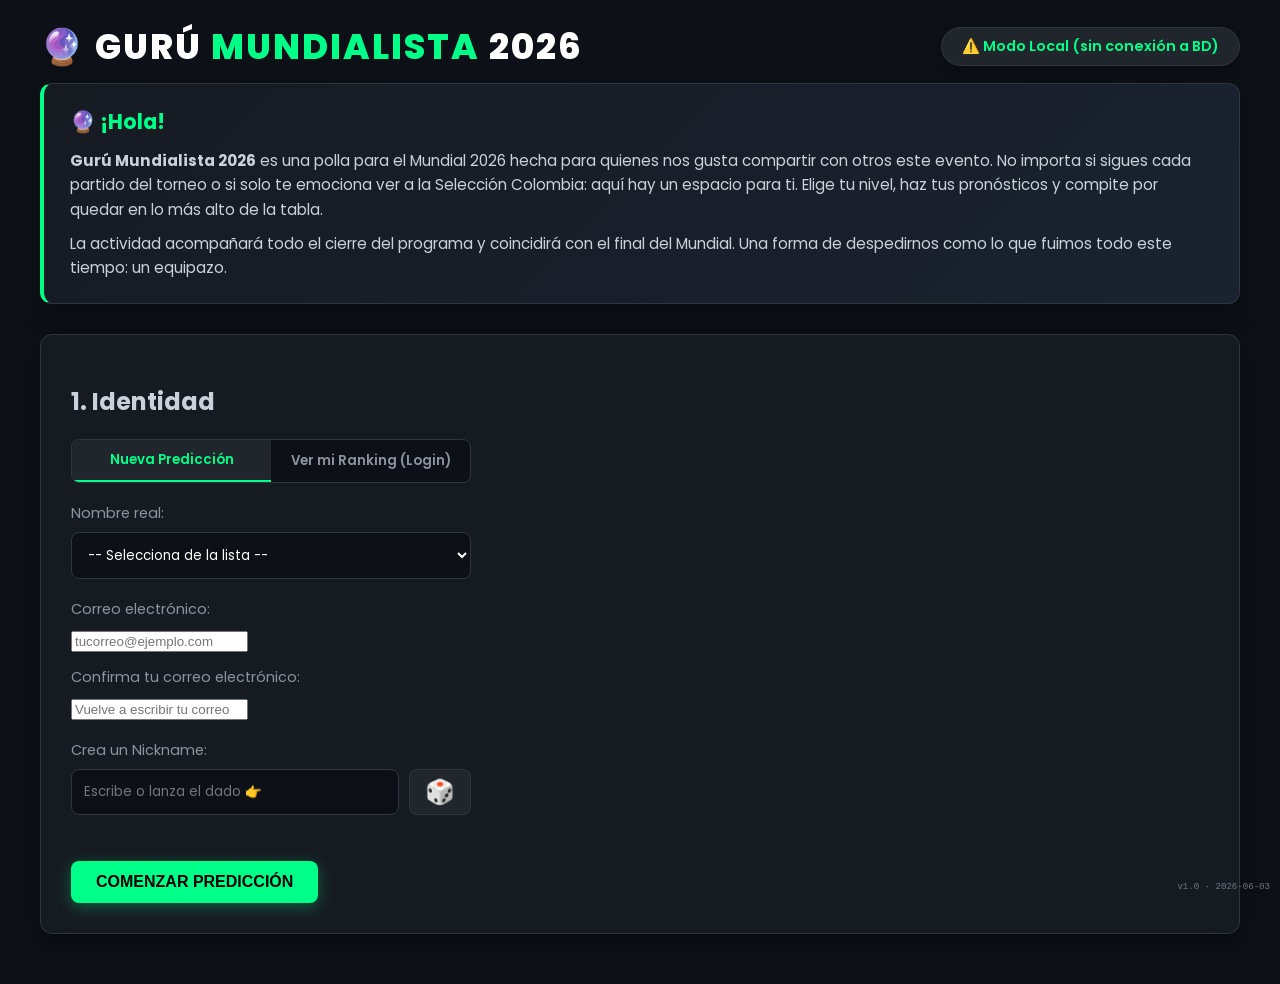
==== commit df12a69a: "Add files via upload" ====
--- a/index.html
+++ b/index.html
@@ -357,6 +357,7 @@
     let dbClient = null;
     let isLoginMode = false;
     let payloadGuardado = null;
+    let guardadoLocalOk = true; // si la copia local de la predicción se pudo guardar
     let bracketGenerado = false; // bandera para blindar el flujo
 
     const teamData = {
@@ -739,8 +740,11 @@
         document.getElementById('modal-confirm').classList.add('hidden');
         const exito = document.getElementById('modal-success');
         exito.classList.remove('hidden');
+        const avisoLocal = guardadoLocalOk
+            ? `<p style="background:#21262d; border-left:3px solid var(--accent); border-radius:6px; padding:10px 12px; font-size:0.82em; color:#8b949e; margin-bottom:16px;">💾 El <strong>detalle</strong> de tu predicción quedó guardado en <strong>este navegador</strong>. Para verlo después, entra desde el mismo dispositivo y navegador (evita ventanas privadas/incógnito). Tu puntaje y posición sí se ven desde cualquier lado.</p>`
+            : `<p style="background:#3d2222; border-left:3px solid #f85149; border-radius:6px; padding:10px 12px; font-size:0.82em; color:#f0b8b8; margin-bottom:16px;">⚠️ Tu predicción se guardó en la nube correctamente, pero este navegador no permite guardar el detalle localmente (puede ser una ventana privada o ajustes de privacidad). Podrás ver tu puntaje y posición, pero no el detalle visual de tus elecciones.</p>`;
         exito.innerHTML = `<h2>✅ ¡Predicción Guardada!</h2>
-            <div id="champ-stat" style="margin-bottom:18px;"></div>${cuerpo}`;
+            <div id="champ-stat" style="margin-bottom:18px;"></div>${avisoLocal}${cuerpo}`;
         mostrarEstadisticaCampeon(payloadGuardado.campeon);
     }
 
@@ -1068,11 +1072,10 @@
     async function cargarRankings() {
         const { data, error } = await dbClient
             .from('predicciones')
-            .select('usuario_real, nickname, nivel, puntos, payload');
+            .select('usuario_real, nickname, nivel, puntos');
         if (error) throw error;
 
         const filas = data || [];
-        rawFilas = filas; // guardamos las filas completas para mostrar las decisiones del usuario
         const porNivel = nivel => filas
             .filter(f => f.nivel === nivel)
             .map(f => ({ usuario_real: f.usuario_real, nickname: f.nickname, puntos: f.puntos ?? 0 }))
@@ -1106,8 +1109,35 @@
     // Estado del dashboard (para cambiar de pestaña sin volver a consultar la BD).
     let rankingsData = null;
     let dashNick = null;
-    let rawFilas = [];            // filas completas (con payload) de todas las predicciones
     let resultadosReales = null;  // contenido de la tabla 'resultados' (o null si aún no hay)
+
+    // Las predicciones del usuario se guardan en SU navegador (localStorage), nunca en una
+    // consulta pública, para no exponer el payload de nadie. Clave por nombre + nickname.
+    // Comprueba de forma confiable si el navegador permite guardar datos localmente.
+    // No intenta "detectar incógnito" (poco fiable); solo verifica si el almacenamiento funciona.
+    function almacenamientoDisponible() {
+        try {
+            const t = '__gm_test__';
+            localStorage.setItem(t, '1');
+            localStorage.removeItem(t);
+            return true;
+        } catch (e) { return false; }
+    }
+    function clavePred(nombre, nick, nivel) { return `gm_pred::${nombre}::${nick}::${nivel}`; }
+    function guardarPredLocal(nombre, nick, nivel, payload) {
+        try { localStorage.setItem(clavePred(nombre, nick, nivel), JSON.stringify(payload)); return true; }
+        catch (e) { return false; }
+    }
+    function leerPredsLocal(nombre, nick) {
+        const out = [];
+        ['fan', 'fiebre'].forEach(nivel => {
+            try {
+                const raw = localStorage.getItem(clavePred(nombre, nick, nivel));
+                if (raw) out.push({ nivel, payload: JSON.parse(raw) });
+            } catch (e) {}
+        });
+        return out;
+    }
 
     // Carga los resultados reales (si el admin ya los publicó). No falla si no existen.
     async function cargarResultadosReales() {
@@ -1167,8 +1197,19 @@
 
     function renderMisDecisiones(nombre, nick) {
         const cont = document.getElementById('mis-decisiones');
-        const filasUsuario = rawFilas.filter(f => f.usuario_real === nombre && f.nickname === nick);
-        if (!filasUsuario.length) { cont.innerHTML = ''; return; }
+        const filasUsuario = leerPredsLocal(nombre, nick);
+        if (!filasUsuario.length) {
+            // No hay copia local: explicamos las razones posibles según el caso.
+            const motivo = !almacenamientoDisponible()
+                ? 'Este navegador no permite guardar datos (posiblemente una ventana privada/incógnito o ajustes de privacidad).'
+                : 'No encontramos una copia en este navegador. Esto pasa si registraste tu predicción en otro dispositivo o navegador, en una ventana privada/incógnito, o si borraste los datos del navegador.';
+            cont.innerHTML = `<div style="border-top:1px solid var(--border-color); padding-top:20px;">
+                <h3>📝 Mis predicciones</h3>
+                <p style="color:#8b949e; font-size:0.88em;">${motivo}</p>
+                <p style="color:#8b949e; font-size:0.88em;">Tu <strong>puntaje y posición</strong> (arriba) sí están disponibles desde cualquier lugar. Para ver el detalle de tus elecciones, entra desde el mismo dispositivo y navegador donde las registraste.</p>
+            </div>`;
+            return;
+        }
 
         const hayResultados = !!resultadosReales;
         let html = '<h3 style="border-top:1px solid var(--border-color); padding-top:20px;">📝 Mis predicciones</h3>';
@@ -1369,6 +1410,8 @@
             }
             // 'otroNivel' (calculado arriba) indica si ya tenía el otro nivel: si sí, ahora completó ambos.
             const completoAmbos = !!otroNivel;
+            // Guardar una copia en el propio navegador para mostrar las decisiones en el dashboard.
+            guardadoLocalOk = guardarPredLocal(payloadGuardado.usuario_real, payloadGuardado.nickname, payloadGuardado.nivel, payloadGuardado.payload);
             mostrarExitoEnModal(payloadGuardado.nivel, completoAmbos);
             enviarCorreoResumen();
         } catch (e) {
@@ -1407,5 +1450,6 @@
     });
 </script>
 
+<div id="version-tag" style="position:fixed; bottom:8px; right:10px; font-size:0.7em; color:#6e7681; font-family:monospace; z-index:50; pointer-events:none;">v1.0 · 2026-06-03</div>
 </body>
 </html>
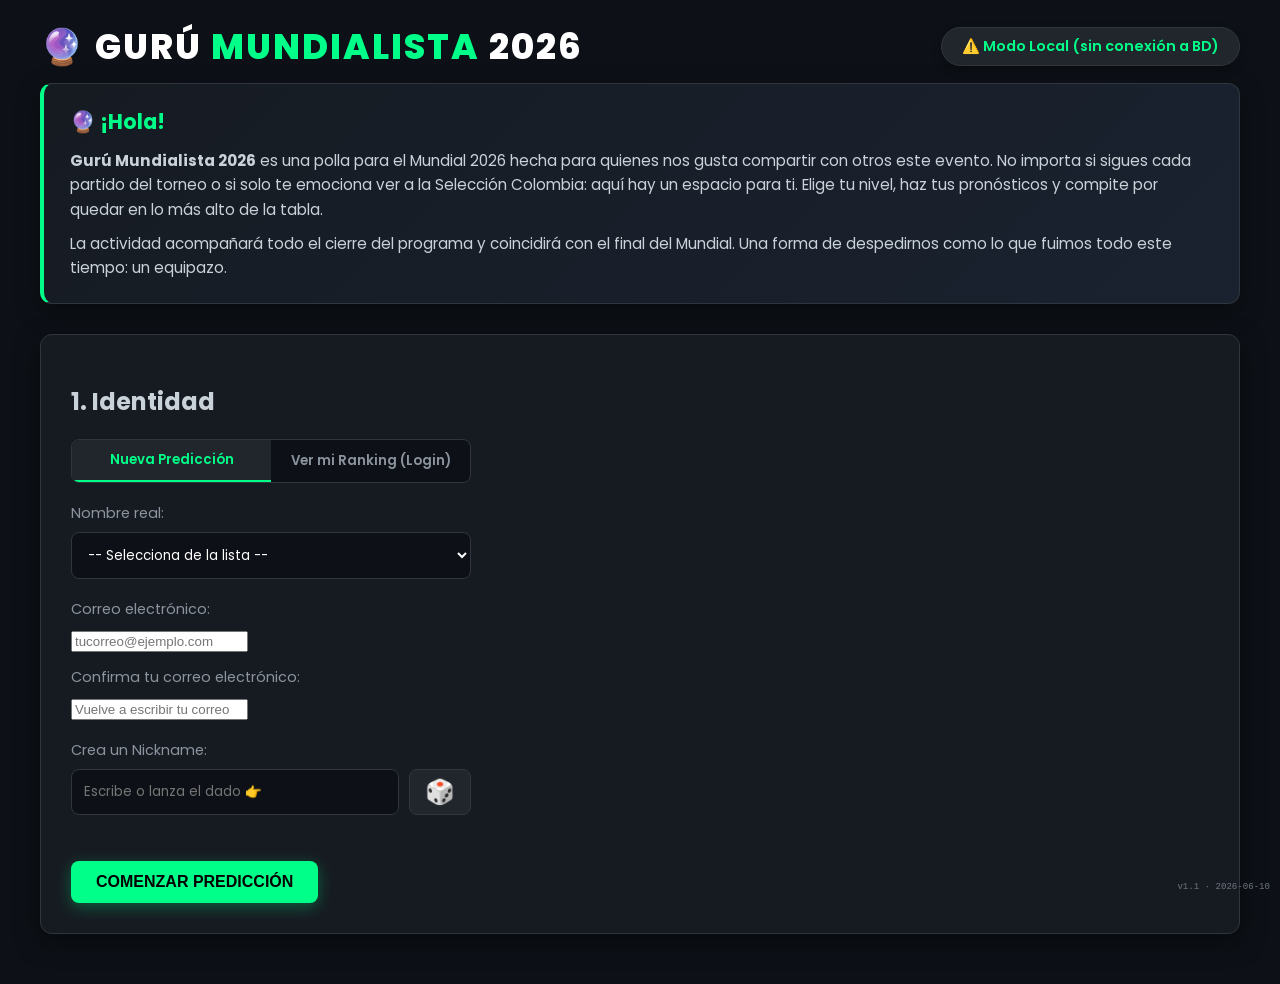
==== commit 6f58c53f: "Add files via upload" ====
--- a/index.html
+++ b/index.html
@@ -202,37 +202,79 @@
             <label>Nombre real:</label>
             <select id="userSelect" style="margin-bottom: 20px;">
                 <option value="">-- Selecciona de la lista --</option>
+                <option value="Adriana Giraldo">Adriana Giraldo</option>
                 <option value="Alejandra Adelina Mahecha Roa">Alejandra Adelina Mahecha Roa</option>
+                <option value="Alejandra Mahecha">Alejandra Mahecha</option>
+                <option value="Alejandra Ramirez">Alejandra Ramirez</option>
                 <option value="Alejandro Espinal">Alejandro Espinal</option>
+                <option value="Alejandro Suarez">Alejandro Suarez</option>
                 <option value="Anabell Zúñiga Ahumada">Anabell Zúñiga Ahumada</option>
                 <option value="Andrea Melo Tobón">Andrea Melo Tobón</option>
+                <option value="Andres Felipe Tamayo Santos">Andres Felipe Tamayo Santos</option>
+                <option value="Angelly Rivera">Angelly Rivera</option>
+                <option value="Angy Herrera">Angy Herrera</option>
+                <option value="Barbara De Castro">Barbara De Castro</option>
                 <option value="Camilo JR Torres Quiñones">Camilo JR Torres Quiñones</option>
+                <option value="Carolina CruzCorzo">Carolina CruzCorzo</option>
+                <option value="Caroline Mora">Caroline Mora</option>
                 <option value="Cesar Augusto Herrera Lozano">Cesar Augusto Herrera Lozano</option>
+                <option value="Cesar Herrera">Cesar Herrera</option>
                 <option value="Cindy Lorena Torres">Cindy Lorena Torres</option>
+                <option value="Clara Elisa Juanita Camila Ruiz Diaz">Clara Elisa Juanita Camila Ruiz Diaz</option>
+                <option value="Claudia Dizu">Claudia Dizu</option>
+                <option value="David Vallejo">David Vallejo</option>
+                <option value="Dayra Paz">Dayra Paz</option>
+                <option value="Diego Munoz">Diego Munoz</option>
                 <option value="Edson Gómez">Edson Gómez</option>
+                <option value="Eimy Meza">Eimy Meza</option>
                 <option value="Elizabeth Marín">Elizabeth Marín</option>
                 <option value="Estefannya Vargas Cruz">Estefannya Vargas Cruz</option>
+                <option value="Felipe Pineda">Felipe Pineda</option>
                 <option value="Fernanda Ayala">Fernanda Ayala</option>
+                <option value="Geraldine Florez Munoz">Geraldine Florez Munoz</option>
                 <option value="Gilberto Arturo Luna Beltran">Gilberto Arturo Luna Beltran</option>
+                <option value="Heidy Abril">Heidy Abril</option>
+                <option value="Ingrid Corredor">Ingrid Corredor</option>
                 <option value="Jenny Fernanda Salcedo">Jenny Fernanda Salcedo</option>
                 <option value="Jesica Lubrano">Jesica Lubrano</option>
                 <option value="Jimmy Alejandro Hernández Tisoy">Jimmy Alejandro Hernández Tisoy</option>
+                <option value="Joanna Grijalva">Joanna Grijalva</option>
                 <option value="Juan Camilo Londoño Estrada">Juan Camilo Londoño Estrada</option>
                 <option value="Juan Pablo Restrepo">Juan Pablo Restrepo</option>
+                <option value="Juan Restrepo">Juan Restrepo</option>
                 <option value="Laura Barragán">Laura Barragán</option>
+                <option value="Laura Milena Rueda Garcia">Laura Milena Rueda Garcia</option>
                 <option value="Laura Yaneth Noguera Quenguan">Laura Yaneth Noguera Quenguan</option>
+                <option value="Lina Santacruz">Lina Santacruz</option>
                 <option value="Marcela Ortiz">Marcela Ortiz</option>
+                <option value="Maria Bernal">Maria Bernal</option>
+                <option value="MariaJ Tamayo">MariaJ Tamayo</option>
                 <option value="Marianella Ortiz Montes">Marianella Ortiz Montes</option>
                 <option value="Maritza Paz">Maritza Paz</option>
                 <option value="Martín Díaz Acevedo">Martín Díaz Acevedo</option>
+                <option value="Mayra Alejandra Acosta Gonzalez">Mayra Alejandra Acosta Gonzalez</option>
+                <option value="Mayra Visbal">Mayra Visbal</option>
+                <option value="Milton Mendoza Ruiz">Milton Mendoza Ruiz</option>
+                <option value="Monica Amado">Monica Amado</option>
                 <option value="Nancy Vera Torres">Nancy Vera Torres</option>
                 <option value="Natalí Ortiz Betancurt">Natalí Ortiz Betancurt</option>
                 <option value="Nathalia Salinas Tarazona">Nathalia Salinas Tarazona</option>
                 <option value="Óscar Daniel Barrios Díaz">Óscar Daniel Barrios Díaz</option>
+                <option value="Paula Alvarez">Paula Alvarez</option>
+                <option value="Paula Diaz">Paula Diaz</option>
                 <option value="Paula María Álvarez Peña">Paula María Álvarez Peña</option>
+                <option value="Paula Rozo">Paula Rozo</option>
+                <option value="Sandra Pacheco Paez">Sandra Pacheco Paez</option>
+                <option value="Sandra Rangel">Sandra Rangel</option>
+                <option value="Santiago Jara">Santiago Jara</option>
+                <option value="Saul Fabian Torres Baquero">Saul Fabian Torres Baquero</option>
                 <option value="Saúl Torres">Saúl Torres</option>
+                <option value="Silvia Villamizar">Silvia Villamizar</option>
                 <option value="Vanessa Maya Cerón">Vanessa Maya Cerón</option>
+                <option value="Viviana Andrea Moreno Villalobos">Viviana Andrea Moreno Villalobos</option>
                 <option value="Vladimir Ortiz Herrera">Vladimir Ortiz Herrera</option>
+                <option value="Yamile Montoya">Yamile Montoya</option>
+                <option value="Yeslith Ricciulli">Yeslith Ricciulli</option>
             </select>
             <div id="email-field">
                 <label>Correo electrónico:</label>
@@ -928,7 +970,7 @@
         }
     }
 
-    function validarYComenzar() {
+    async function validarYComenzar() {
         const nombre = document.getElementById('userSelect').value;
         const nick = document.getElementById('nickname').value.trim();
         if (isLoginMode) {
@@ -943,11 +985,45 @@
         if (nicknameEsInapropiado(nick)) return alert("⚠️ Ese nickname no está permitido. Por favor elige otro.");
         if (!/^[^\s@]+@[^\s@]+\.[^\s@]+$/.test(email)) return alert("⚠️ Escribe un correo electrónico válido.");
         if (email.toLowerCase() !== email2.toLowerCase()) return alert("⚠️ Los dos correos no coinciden. Revísalos: este correo es la forma de recuperar tu cuenta.");
+
+        // Verificar contra la base que el nickname no esté ya tomado por OTRA persona.
+        const btn = document.getElementById('main-action-btn');
+        const textoOriginal = btn.innerText;
+        btn.disabled = true; btn.innerText = 'Verificando…';
+        try {
+            const disponible = await nicknameDisponible(nick, nombre);
+            if (!disponible) {
+                btn.disabled = false; btn.innerText = textoOriginal;
+                return alert(`⚠️ El nickname "${nick}" ya está en uso por otra persona. Por favor elige uno diferente (puedes usar el dado 🎲 para generar uno).`);
+            }
+        } catch (e) {
+            // Si la verificación falla (p. ej. sin conexión), dejamos continuar:
+            // la base igual tiene una salvaguarda al guardar que evita duplicados por nivel.
+            console.error('No se pudo verificar el nickname:', e);
+        }
+        btn.disabled = false; btn.innerText = textoOriginal;
+
         // Mostrar el selector de nivel.
         const sel = document.getElementById('step-nivel');
         sel.classList.remove('hidden');
         sel.classList.add('active');
         sel.scrollIntoView({ behavior: 'smooth' });
+    }
+
+    // ¿El nickname está libre? Lo está si nadie lo usa, o si solo lo usa ESTA misma persona
+    // (mismo nombre real) jugando su otro nivel.
+    async function nicknameDisponible(nick, nombre) {
+        if (!dbClient) return true; // sin conexión, no bloqueamos aquí
+        const { data, error } = await dbClient
+            .from('predicciones')
+            .select('usuario_real, nickname');
+        if (error) throw error;
+        const objetivo = nick.trim().toLowerCase();
+        const choque = (data || []).some(f =>
+            (f.nickname || '').trim().toLowerCase() === objetivo &&
+            f.usuario_real !== nombre
+        );
+        return !choque;
     }
 
     // ==========================================
@@ -1450,6 +1526,6 @@
     });
 </script>
 
-<div id="version-tag" style="position:fixed; bottom:8px; right:10px; font-size:0.7em; color:#6e7681; font-family:monospace; z-index:50; pointer-events:none;">v1.0 · 2026-06-03</div>
+<div id="version-tag" style="position:fixed; bottom:8px; right:10px; font-size:0.7em; color:#6e7681; font-family:monospace; z-index:50; pointer-events:none;">v1.1 · 2026-06-10</div>
 </body>
 </html>
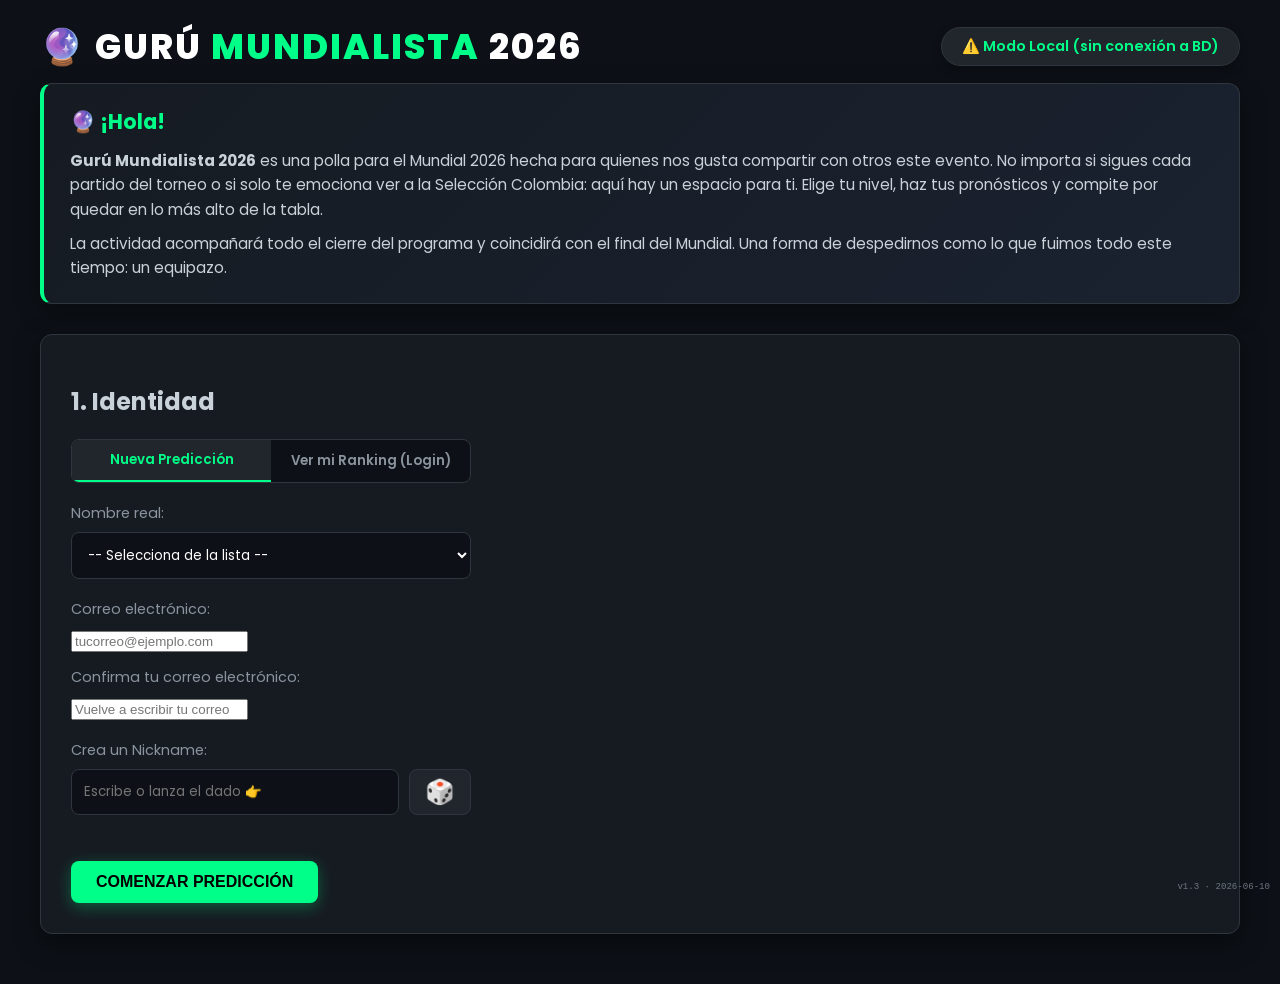
==== commit ea24bb05: "Add files via upload" ====
--- a/index.html
+++ b/index.html
@@ -986,20 +986,25 @@
         if (!/^[^\s@]+@[^\s@]+\.[^\s@]+$/.test(email)) return alert("⚠️ Escribe un correo electrónico válido.");
         if (email.toLowerCase() !== email2.toLowerCase()) return alert("⚠️ Los dos correos no coinciden. Revísalos: este correo es la forma de recuperar tu cuenta.");
 
-        // Verificar contra la base que el nickname no esté ya tomado por OTRA persona.
+        // Verificar contra la base: (1) que el nickname no esté tomado por OTRA persona,
+        // y (2) que esta persona no tenga ya un nickname distinto (una persona = un solo nickname).
         const btn = document.getElementById('main-action-btn');
         const textoOriginal = btn.innerText;
         btn.disabled = true; btn.innerText = 'Verificando…';
         try {
-            const disponible = await nicknameDisponible(nick, nombre);
-            if (!disponible) {
+            const chequeo = await verificarIdentidad(nick, nombre);
+            if (chequeo.estado === 'nick_de_otro') {
                 btn.disabled = false; btn.innerText = textoOriginal;
                 return alert(`⚠️ El nickname "${nick}" ya está en uso por otra persona. Por favor elige uno diferente (puedes usar el dado 🎲 para generar uno).`);
+            }
+            if (chequeo.estado === 'ya_registrado') {
+                btn.disabled = false; btn.innerText = textoOriginal;
+                return alert(`⚠️ Ya tienes una predicción registrada con este nombre. Cada persona participa con un solo nickname.\n\nPara jugar el otro nivel, vuelve a entrar usando ese mismo nickname. Si necesitas cambiarlo, escribe al organizador.`);
             }
         } catch (e) {
             // Si la verificación falla (p. ej. sin conexión), dejamos continuar:
             // la base igual tiene una salvaguarda al guardar que evita duplicados por nivel.
-            console.error('No se pudo verificar el nickname:', e);
+            console.error('No se pudo verificar la identidad:', e);
         }
         btn.disabled = false; btn.innerText = textoOriginal;
 
@@ -1010,20 +1015,34 @@
         sel.scrollIntoView({ behavior: 'smooth' });
     }
 
-    // ¿El nickname está libre? Lo está si nadie lo usa, o si solo lo usa ESTA misma persona
-    // (mismo nombre real) jugando su otro nivel.
-    async function nicknameDisponible(nick, nombre) {
-        if (!dbClient) return true; // sin conexión, no bloqueamos aquí
+    // Verifica la identidad contra la base. Devuelve uno de estos estados:
+    //   'nick_de_otro'  → el nickname ya lo usa otra persona.
+    //   'ya_registrado' → esta persona ya tiene un nickname distinto (regla: un nickname por persona).
+    //   'ok'            → puede continuar (sin registro previo, o reusando su mismo nickname).
+    async function verificarIdentidad(nick, nombre) {
+        if (!dbClient) return { estado: 'ok' };
         const { data, error } = await dbClient
             .from('predicciones')
             .select('usuario_real, nickname');
         if (error) throw error;
         const objetivo = nick.trim().toLowerCase();
-        const choque = (data || []).some(f =>
+        const filas = data || [];
+        // (1) ¿El nickname pertenece a otra persona?
+        const choqueOtro = filas.some(f =>
             (f.nickname || '').trim().toLowerCase() === objetivo &&
             f.usuario_real !== nombre
         );
-        return !choque;
+        if (choqueOtro) return { estado: 'nick_de_otro' };
+        // (2) ¿Esta persona ya tiene un nickname registrado?
+        const mias = filas.filter(f => f.usuario_real === nombre && f.nickname);
+        if (mias.length) {
+            const nickExistente = mias[0].nickname;
+            // Si el nickname que intenta usar NO coincide con el que ya tiene → bloquear.
+            if (nickExistente.trim().toLowerCase() !== objetivo) {
+                return { estado: 'ya_registrado', nickExistente };
+            }
+        }
+        return { estado: 'ok' };
     }
 
     // ==========================================
@@ -1475,6 +1494,18 @@
                 }
             }
 
+            // Barrera final (regla: un nickname por persona): si esta persona ya tiene
+            // predicciones con un nickname DISTINTO, no permitir registrar otro.
+            const { data: todasMias } = await dbClient.from('predicciones')
+                .select('nickname')
+                .eq('usuario_real', payloadGuardado.usuario_real);
+            const conOtroNick = (todasMias || []).find(r =>
+                (r.nickname || '').trim().toLowerCase() !== (payloadGuardado.nickname || '').trim().toLowerCase());
+            if (conOtroNick) {
+                btn.innerText = "Guardar en BD Oficial"; btn.disabled = false;
+                return alert(`⚠️ Ya tienes una predicción registrada con este nombre. Cada persona participa con un solo nickname.\n\nPara jugar el otro nivel, vuelve a entrar usando ese mismo nickname. Si necesitas cambiarlo, escribe al organizador.`);
+            }
+
             // Sin .select() encadenado: el insert no intenta devolver el payload (protegido por RLS).
             const { error } = await dbClient.from('predicciones').insert([payloadGuardado]);
             if (error) {
@@ -1526,6 +1557,6 @@
     });
 </script>
 
-<div id="version-tag" style="position:fixed; bottom:8px; right:10px; font-size:0.7em; color:#6e7681; font-family:monospace; z-index:50; pointer-events:none;">v1.1 · 2026-06-10</div>
+<div id="version-tag" style="position:fixed; bottom:8px; right:10px; font-size:0.7em; color:#6e7681; font-family:monospace; z-index:50; pointer-events:none;">v1.3 · 2026-06-10</div>
 </body>
 </html>
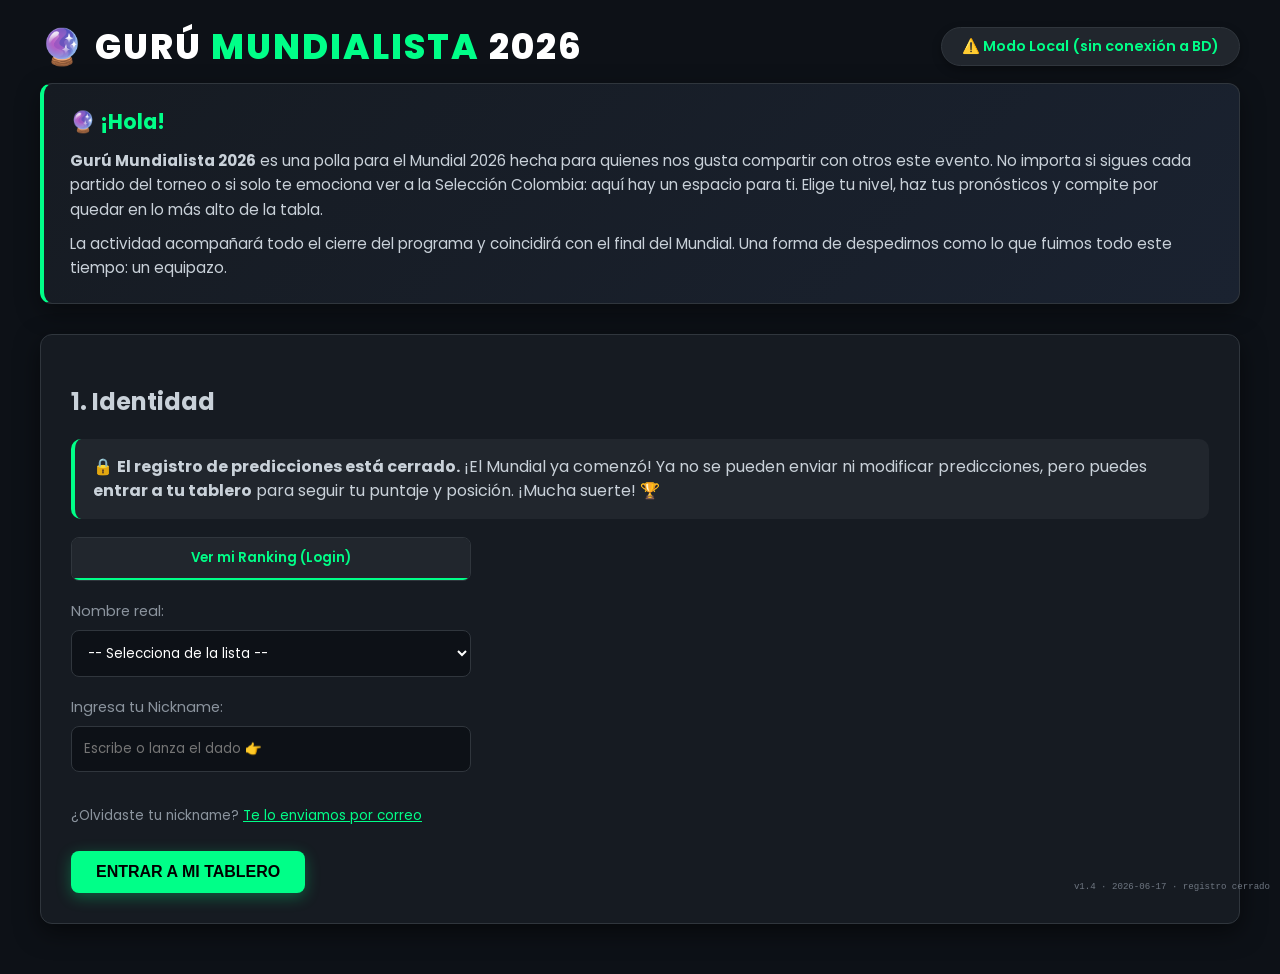
==== commit c90189ca: "Add files via upload" ====
--- a/index.html
+++ b/index.html
@@ -194,6 +194,9 @@
 
     <div class="card active" id="step-1">
         <h2>1. Identidad</h2>
+        <div id="registro-cerrado-aviso" class="hidden" style="background:#21262d; border-left:4px solid var(--accent); border-radius:10px; padding:16px 18px; margin-bottom:18px;">
+            <p style="margin:0; color:var(--text-main); line-height:1.5;">🔒 <strong>El registro de predicciones está cerrado.</strong> ¡El Mundial ya comenzó! Ya no se pueden enviar ni modificar predicciones, pero puedes <strong>entrar a tu tablero</strong> para seguir tu puntaje y posición. ¡Mucha suerte! 🏆</p>
+        </div>
         <div class="mode-toggle">
             <button class="mode-btn active" id="btn-new" onclick="toggleMode('new')">Nueva Predicción</button>
             <button class="mode-btn" id="btn-login" onclick="toggleMode('login')">Ver mi Ranking (Login)</button>
@@ -396,6 +399,10 @@
     // ==========================================
     // PARTE 1: DATOS GLOBALES
     // ==========================================
+    // 🔒 INTERRUPTOR DE REGISTRO
+    // Cambia a false para CERRAR el envío de nuevas predicciones (solo queda el tablero de consulta).
+    const REGISTRO_ABIERTO = false;
+
     let dbClient = null;
     let isLoginMode = false;
     let payloadGuardado = null;
@@ -925,7 +932,20 @@
         if (easter) easter.innerText = `✨ ${fig[1]}`;
     }
 
+    // Aplica el cierre de registro: si está cerrado, solo se permite consultar el tablero.
+    function aplicarEstadoRegistro() {
+        if (REGISTRO_ABIERTO) return;
+        // Ocultar la opción de nueva predicción y forzar modo "ver mi tablero".
+        const btnNew = document.getElementById('btn-new');
+        if (btnNew) btnNew.style.display = 'none';
+        const aviso = document.getElementById('registro-cerrado-aviso');
+        if (aviso) aviso.classList.remove('hidden');
+        toggleMode('login');
+    }
+
     function toggleMode(mode) {
+        // Con el registro cerrado, no se puede entrar al modo "nueva predicción".
+        if (!REGISTRO_ABIERTO) mode = 'login';
         isLoginMode = mode === 'login';
         document.getElementById('btn-new').classList.toggle('active', !isLoginMode);
         document.getElementById('btn-login').classList.toggle('active', isLoginMode);
@@ -977,6 +997,10 @@
             if (!nombre || !nick) return alert("⚠️ Completa tu nombre y nickname.");
             hacerLoginReal(nombre, nick);
             return;
+        }
+        // Barrera dura: si el registro está cerrado, no se aceptan nuevas predicciones.
+        if (!REGISTRO_ABIERTO) {
+            return alert("⚠️ El registro de predicciones ya está cerrado. ¡El Mundial comenzó! Puedes entrar a 'Ver mi Ranking' para consultar tu tablero.");
         }
         // Modo nueva predicción: nombre, correo y nickname obligatorios.
         const email = document.getElementById('useremail').value.trim();
@@ -1542,6 +1566,7 @@
     // ==========================================
     document.addEventListener('DOMContentLoaded', async () => {
         renderizarGrupos();
+        aplicarEstadoRegistro();
         try {
             if (!window.supabase) throw new Error("Supabase no cargó");
             dbClient = window.supabase.createClient(supabaseUrl, supabaseKey);
@@ -1557,6 +1582,6 @@
     });
 </script>
 
-<div id="version-tag" style="position:fixed; bottom:8px; right:10px; font-size:0.7em; color:#6e7681; font-family:monospace; z-index:50; pointer-events:none;">v1.3 · 2026-06-10</div>
+<div id="version-tag" style="position:fixed; bottom:8px; right:10px; font-size:0.7em; color:#6e7681; font-family:monospace; z-index:50; pointer-events:none;">v1.4 · 2026-06-17 · registro cerrado</div>
 </body>
 </html>
